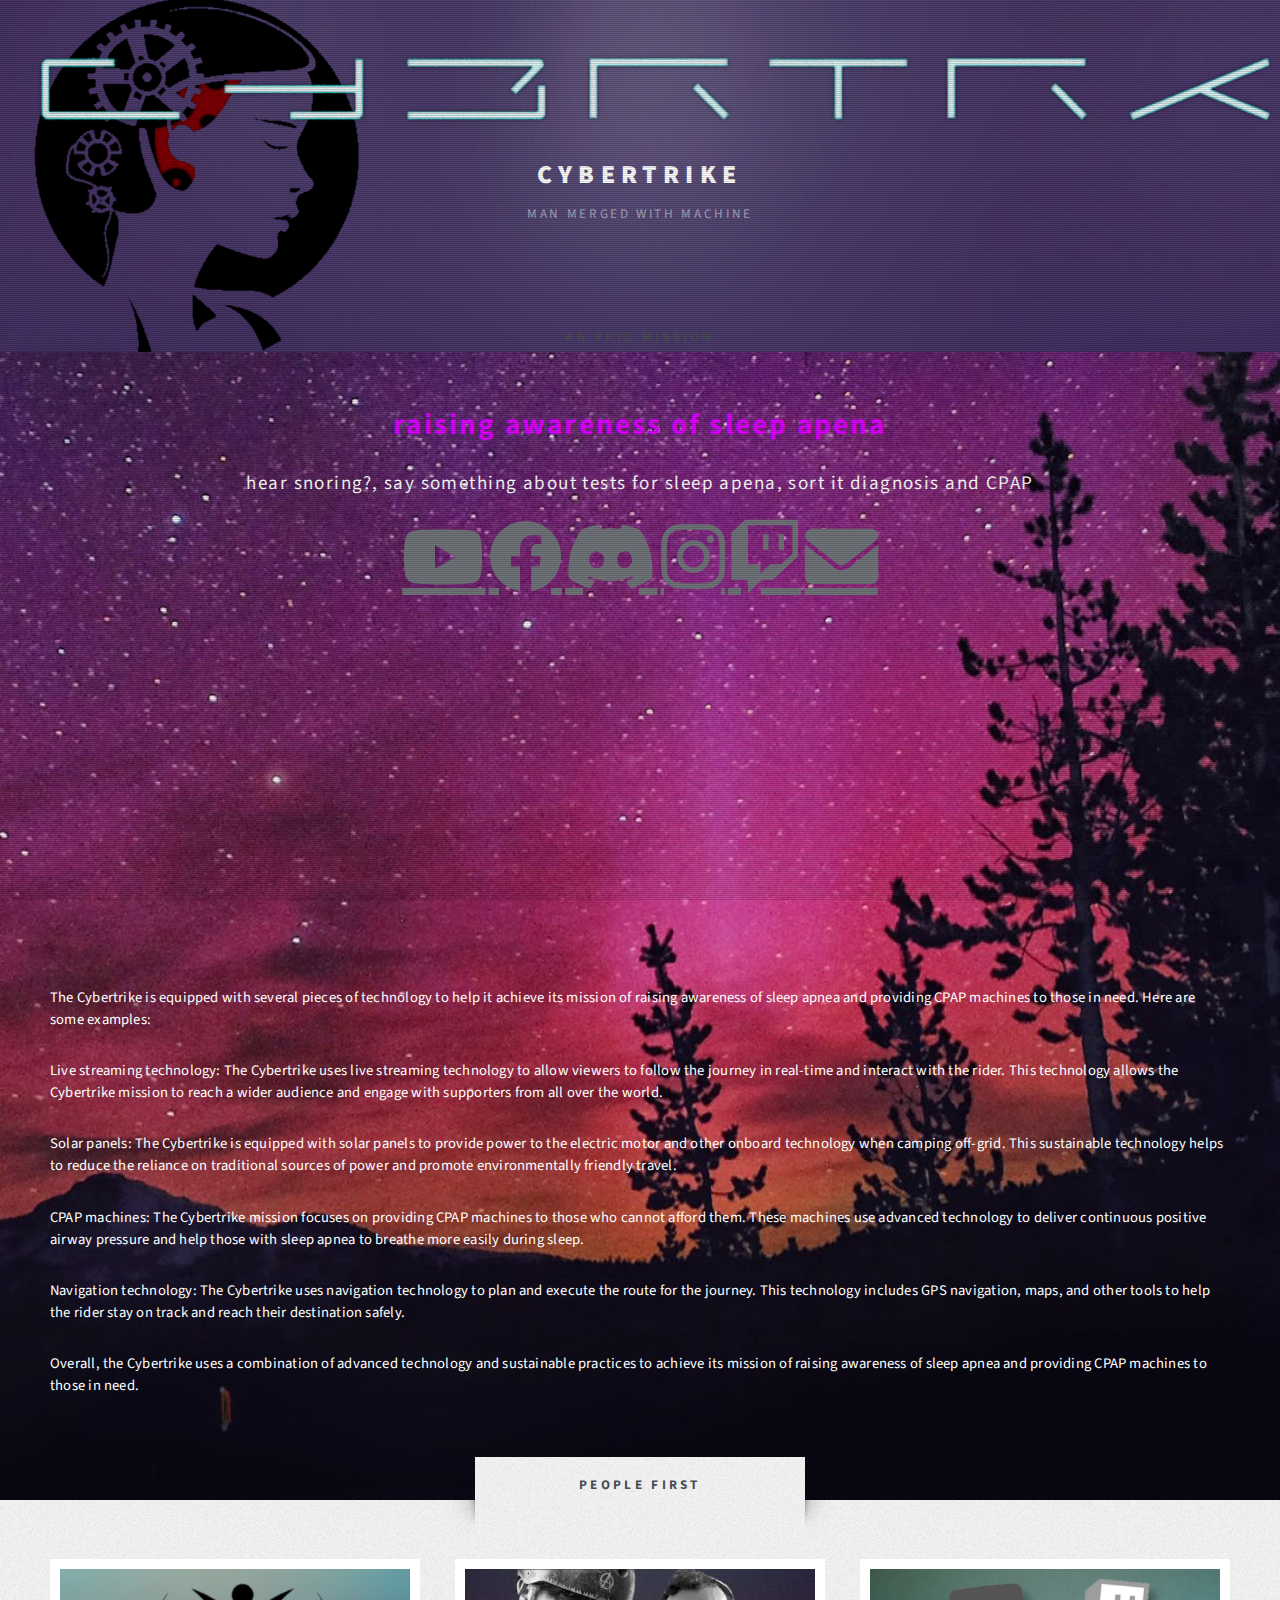
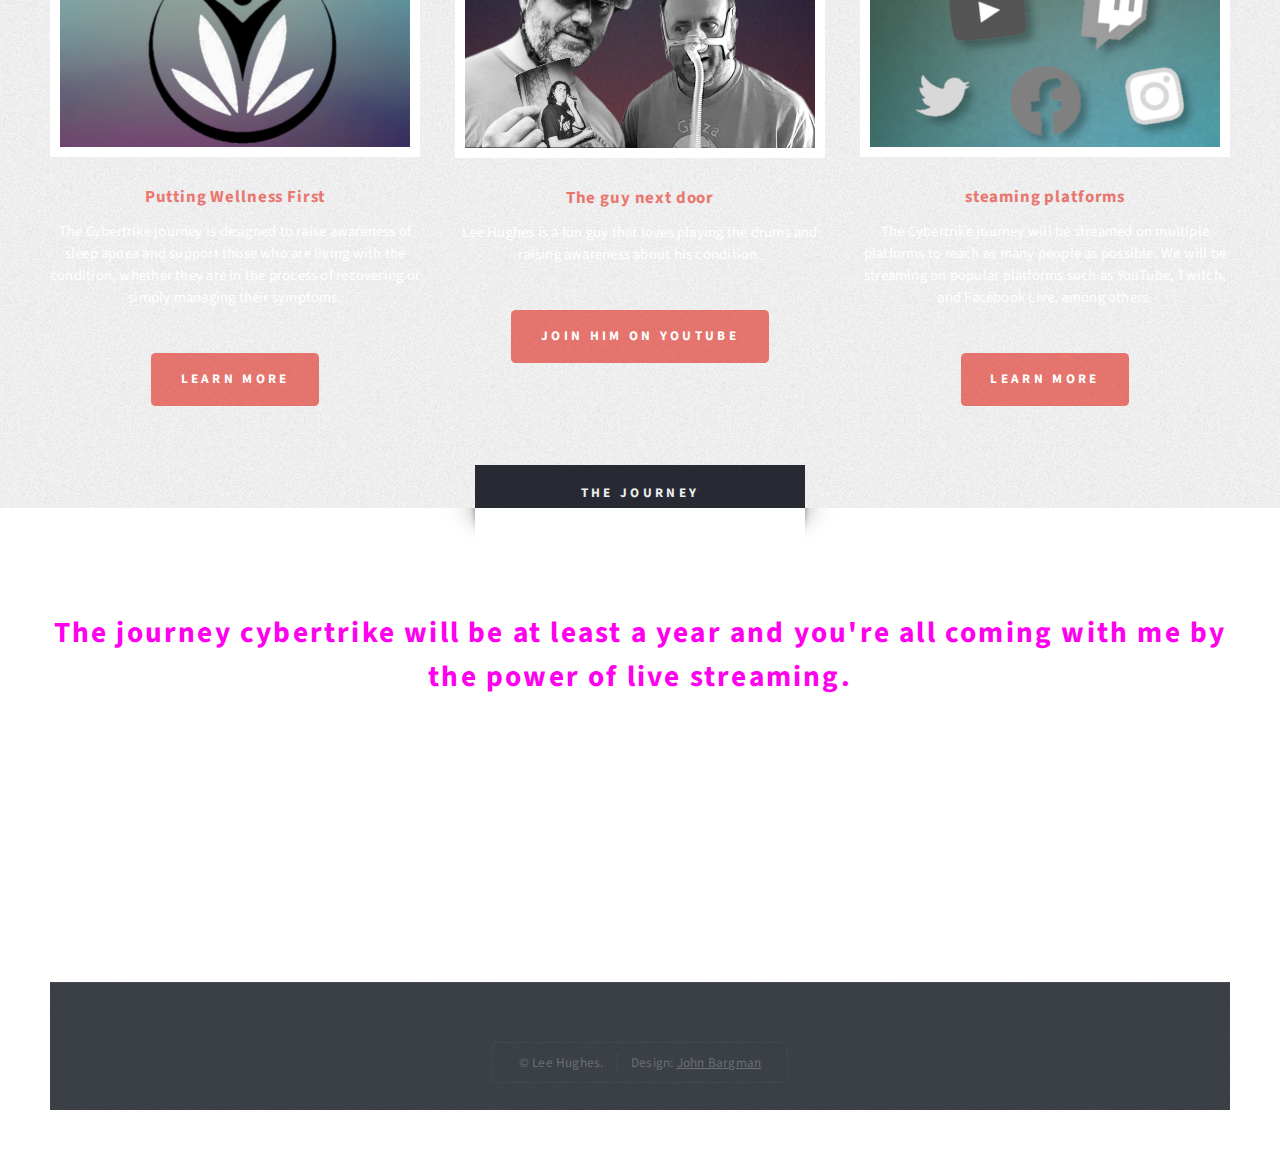
==== webroot/index.html @ fa48c545 "updated with parralax" ====
<!DOCTYPE HTML>
<!--
	Cybertrike by John Bargman
-->
<html>
	<head>
		<title>Cybertrike</title>
		<meta charset="utf-8" />
		<meta name="viewport" content="width=device-width, initial-scale=1, user-scalable=no" />
		<link rel="stylesheet" href="assets/css/main.css" />
        <link rel="stylesheet" href="https://cdnjs.cloudflare.com/ajax/libs/font-awesome/6.0.0/css/all.min.css">
        <style>
            html:before {
                content: " ";
                display: block; position: fixed;
                top: 0; left: 0; bottom: 0; right: 0;
                background: linear-gradient(rgba(0,0,0,0) 50%, rgba(0,0,0,0.16) 50%);
                z-index: 2;
                background-size: 100% 2px, 3px 100%;
                pointer-events: none;
            }
            .parallax {
                /* The image used */
                background-image: url("images/background.jpg");

                /* Set a specific height */
                min-height: 500px;

                /* Create the parallax scrolling effect */
                background-attachment: fixed;
                background-position: center;
                background-repeat: no-repeat;
                background-size: cover;
            }
        </style>
	</head>
	<body class="no-sidebar is-preload ">
		<div id="page-wrapper">

			<!-- Header -->
				<section id="header" class="wrapper">

					<!-- Logo -->
						<div id="logo">
							<h1><a href="index.html">Cybertrike</a></h1>
							<p>Man merged with Machine</p>
						</div>
				</section>
			<!-- Main -->
				<div id="main" class="wrapper style2 parallax">
					<div class="title">An Epic Mission</div>
					<div class="container">
						<!-- Content -->
							<div id="content">
								<article class="box post">
									<header class="style1">
										<h2> raising awareness of sleep apena </h2>
										<p> hear snoring?, say something about tests for sleep apena, sort it diagnosis and CPAP</p>
                                        <div class="row">
                                            <div class="col-6 col-12-medium" style="margin-left: auto;margin-right: auto;">
                                                <!-- Contact -->
                                                <div class="row">
                                                    <div class="col-12 col-12-small">
                                                        <br />
                                                            <a href="https://www.youtube.com/@cybertrike" class="fa-brands fa-youtube fa-5x">  </a> 
                                                            <a href="https://www.facebook.com/cybertrike" class="fa-brands fa-facebook fa-5x"></a> 
                                                            <a href="https://discord.com/invite/sbPcgVzc" class="fa-brands fa-discord fa-5x"></a> 
                                                            <a href="https://instagram.com/cybertriker"   class="fa-brands fa-instagram fa-5x"></a> 
                                                            <a href="https://www.twitch.tv/cybertriker"   class="fa-brands fa-twitch fa-5x"></a> 
                                                            <a href="mailto:postmaster@cybertrike.org"    class="fa fa-envelope fa-5x"></a>
                                                    </div>
                                                </div>
                                            </div>
                                        </div>
									</header>
                                    <a href="#" class="image featured" style="height:320px;overflow:hidden;">
                                        <video no-controls loop muted autoplay style="width:600px;top:-10px;position:relative;display: block;margin-left: auto;margin-right: auto;">
                                            <source src="images/banner.mp4" type="video/mp4">
                                            <source src="images/banner.webm" type="video/webm">
                                            <img src="images/pic01.jpg" title="Your browser does not support the video tag">
                                        </video>
                                    </a>
									<p>The Cybertrike is equipped with several pieces of technology to help it achieve its mission of raising awareness of sleep apnea and providing CPAP machines to those in need. Here are some examples:</p>
                                    <p>Live streaming technology: The Cybertrike uses live streaming technology to allow viewers to follow the journey in real-time and interact with the rider. This technology allows the Cybertrike mission to reach a wider audience and engage with supporters from all over the world.</p>
                                    <p>Solar panels: The Cybertrike is equipped with solar panels to provide power to the electric motor and other onboard technology when camping off-grid. This sustainable technology helps to reduce the reliance on traditional sources of power and promote environmentally friendly travel.</p>
                                    <p>CPAP machines: The Cybertrike mission focuses on providing CPAP machines to those who cannot afford them. These machines use advanced technology to deliver continuous positive airway pressure and help those with sleep apnea to breathe more easily during sleep.</p>
                                    <p>Navigation technology: The Cybertrike uses navigation technology to plan and execute the route for the journey. This technology includes GPS navigation, maps, and other tools to help the rider stay on track and reach their destination safely.</p>
                                    <p>Overall, the Cybertrike uses a combination of advanced technology and sustainable practices to achieve its mission of raising awareness of sleep apnea and providing CPAP machines to those in need.</p>
								</article>
							</div>

					</div>
				</div>

			<!-- Highlights -->
				<section id="highlights" class="wrapper style3">
					<div class="title">People First</div>
					<div class="container">
						<div class="row aln-center">
							<div class="col-4 col-12-medium">
								<section class="highlight">
									<a href="#" class="image featured"><img src="images/pic02.jpg" alt="" /></a>
									<h3><a href="#">Putting Wellness First</a></h3>
									<p>The Cybertrike journey is designed to raise awareness of sleep apnea and support those who are living with the condition, whether they are in the process of recovering or simply managing their symptoms.</p>
									<ul class="actions">
										<li><a href="#" class="button style1">Learn More</a></li>
									</ul>
								</section>
							</div>
							<div class="col-4 col-12-medium">
								<section class="highlight">
									<a href="#" class="image featured"><img src="images/pic03.jpg" alt="" /></a>
									<h3><a href="#">The guy next door</a></h3>
									<p>Lee Hughes is a fun guy that loves playing the drums and raising awareness about his condition.</p>
									<ul class="actions">
										<li><a href="https://www.youtube.com/@cybertrike" class="button style1">Join him on youtube</a></li>
									</ul>
								</section>
							</div>
							<div class="col-4 col-12-medium">
								<section class="highlight">
									<a href="#" class="image featured"><img src="images/pic04.jpg" alt="" /></a>
									<h3><a href="#">steaming platforms</a></h3>
									<p>The Cybertrike journey will be streamed on multiple platforms to reach as many people as possible. We will be streaming on popular platforms such as YouTube, Twitch, and Facebook Live, among others.</p>
									<ul class="actions">
										<li><a href="#" class="button style1">Learn More</a></li>
									</ul>
								</section>
							</div>
						</div>
					</div>
				</section>

			<!-- Footer -->
				<section id="footer" class="wrapper parallax">
					<div class="title">The journey</div>
					<div class="container">
						<header class="style1">
							<h2>The journey cybertrike will be at least a year and you're all coming with me by the power of live streaming.</h2>
							<p>Join me on an epic journey with Cybertrike, a year-long ride that will take you on an unforgettable adventure - all from the comfort of your own home! Through the power of live streaming, you'll be able to experience every moment of this incredible journey as we raise awareness for obstructive sleep apnea and provide life-changing equipment to those in need. Whether you're a sleep apnea sufferer, a supporter of the cause, or just someone looking for an adventure, Cybertrike has something for everyone. So buckle up and join us on this incredible journey - together, we can make a difference!</p>
						</header>
						<div id="copyright">
							<ul>
								<li>&copy; Lee Hughes.</li><li>Design: <a href="mailto:darthpjb@gmail.com">John Bargman</a></li>
							</ul>
						</div>
					</div>
				</section>

		</div>

		<!-- Scripts -->
			<script src="assets/js/jquery.min.js"></script>
			<script src="assets/js/jquery.dropotron.min.js"></script>
			<script src="assets/js/browser.min.js"></script>
			<script src="assets/js/breakpoints.min.js"></script>
			<script src="assets/js/util.js"></script>
			<script src="assets/js/main.js"></script>

	</body>
</html>
---- webroot/assets/css/main.css ----
@import url("https://fonts.googleapis.com/css?family=Source+Sans+Pro:400,400italic,700,900");

/*
	Cybertrike.org by John Bargman
	
	
*/

html, body, div, span, applet, object,
iframe, h1, h2, h3, h4, h5, h6, p, blockquote,
pre, a, abbr, acronym, address, big, cite,
code, del, dfn, em, img, ins, kbd, q, s, samp,
small, strike, strong, sub, sup, tt, var, b,
u, i, center, dl, dt, dd, ol, ul, li, fieldset,
form, label, legend, table, caption, tbody,
tfoot, thead, tr, th, td, article, aside,
canvas, details, embed, figure, figcaption,
footer, header, hgroup, menu, nav, output, ruby,
section, summary, time, mark, audio, video {
	margin: 0;
	padding: 0;
	border: 0;
	font-size: 100%;
	font: inherit;
	vertical-align: baseline;}

article, aside, details, figcaption, figure,
footer, header, hgroup, menu, nav, section {
	display: block;}

body {
	line-height: 1;
}

ol, ul {
	list-style: none;
}

blockquote, q {
	quotes: none;
}

	blockquote:before, blockquote:after, q:before, q:after {
		content: '';
		content: none;
	}

table {
	border-collapse: collapse;
	border-spacing: 0;
}
.video-background { /* class name used in javascript too */
    width: 100%; /* width needs to be set to 100% */
    height: 100%; /* height needs to be set to 100% */
    position: absolute;
    left: 0;
    top: 0;
    z-index: -1;
}

body {
	-webkit-text-size-adjust: none;
}

mark {
	background-color: transparent;
	color: inherit;
}

input::-moz-focus-inner {
	border: 0;
	padding: 0;
}

input, select, textarea {
	-moz-appearance: none;
	-webkit-appearance: none;
	-ms-appearance: none;
	appearance: none;
}

/* Basic */

	@-ms-viewport {
		width: device-width;
	}

	html {
		box-sizing: border-box;
	}

	*, *:before, *:after {
		box-sizing: inherit;
	}

	body.is-preload *, body.is-preload *:before, body.is-preload *:after {
		-moz-animation: none !important;
		-webkit-animation: none !important;
		-ms-animation: none !important;
		animation: none !important;
		-moz-transition: none !important;
		-webkit-transition: none !important;
		-ms-transition: none !important;
		transition: none !important;
	}

	body, input, textarea, select {
		font-family: 'Source Sans Pro', sans-serif;
		font-weight: 400;
		color: #ffffff;
		font-size: 14pt;
		line-height: 1.75em;
		letter-spacing: 0.025em;
	}

	h1, h2, h3, h4, h5, h6 {
		font-weight: 700;
		color: #dd00ff;
	}

		h1 a, h2 a, h3 a, h4 a, h5 a, h6 a {
			color: inherit;
			text-decoration: none;
		}

	a {
		-moz-transition: color .25s ease-in-out;
		-webkit-transition: color .25s ease-in-out;
		-ms-transition: color .25s ease-in-out;
		transition: color .25s ease-in-out;
		text-decoration: underline;
		color: #717479;
	}

		a:hover {
			text-decoration: none;
		}

	strong, b {
		font-weight: 700;
		color: #484d55;
	}

	blockquote {
		border-left: solid 0.5em #ddd;
		padding: 1em 0 1em 2em;
		font-style: italic;
	}

	em, i {
		font-style: italic;
	}

	hr {
		border: 0;
		border-top: solid 1px #ddd;
		margin: 2em 0 2em 0;
	}

	sub {
		position: relative;
		top: 0.5em;
		font-size: 0.8em;
	}

	sup {
		position: relative;
		top: -0.5em;
		font-size: 0.8em;
	}

	.nobr {
		white-space: nowrap;
	}

	br.clear {
		clear: both;
	}

	p, ul, ol, dl, table, blockquote, form {
		margin-bottom: 2em;
	}

/* Container */

	.container {
		margin: 0 auto;
		max-width: 100%;
		width: 68em;
	}

		@media screen and (max-width: 1680px) {

			.container {
				width: 70em;
			}

		}

		@media screen and (max-width: 1280px) {

			.container {
				width: calc(100% - 100px);
			}

		}

		@media screen and (max-width: 980px) {

			.container {
				width: calc(100% - 100px);
			}

		}

		@media screen and (max-width: 736px) {

			.container {
				width: calc(100% - 40px);
			}

		}

/* Row */

	.row {
		display: flex;
		flex-wrap: wrap;
		box-sizing: border-box;
		align-items: stretch;
	}

		.row > * {
			box-sizing: border-box;
		}

		.row.gtr-uniform > * > :last-child {
			margin-bottom: 0;
		}

		.row.aln-left {
			justify-content: flex-start;
		}

		.row.aln-center {
			justify-content: center;
		}

		.row.aln-right {
			justify-content: flex-end;
		}

		.row.aln-top {
			align-items: flex-start;
		}

		.row.aln-middle {
			align-items: center;
		}

		.row.aln-bottom {
			align-items: flex-end;
		}

		.row > .imp {
			order: -1;
		}

		.row > .col-1 {
			width: 8.33333%;
		}

		.row > .off-1 {
			margin-left: 8.33333%;
		}

		.row > .col-2 {
			width: 16.66667%;
		}

		.row > .off-2 {
			margin-left: 16.66667%;
		}

		.row > .col-3 {
			width: 25%;
		}

		.row > .off-3 {
			margin-left: 25%;
		}

		.row > .col-4 {
			width: 33.33333%;
		}

		.row > .off-4 {
			margin-left: 33.33333%;
		}

		.row > .col-5 {
			width: 41.66667%;
		}

		.row > .off-5 {
			margin-left: 41.66667%;
		}

		.row > .col-6 {
			width: 50%;
		}

		.row > .off-6 {
			margin-left: 50%;
		}

		.row > .col-7 {
			width: 58.33333%;
		}

		.row > .off-7 {
			margin-left: 58.33333%;
		}

		.row > .col-8 {
			width: 66.66667%;
		}

		.row > .off-8 {
			margin-left: 66.66667%;
		}

		.row > .col-9 {
			width: 75%;
		}

		.row > .off-9 {
			margin-left: 75%;
		}

		.row > .col-10 {
			width: 83.33333%;
		}

		.row > .off-10 {
			margin-left: 83.33333%;
		}

		.row > .col-11 {
			width: 91.66667%;
		}

		.row > .off-11 {
			margin-left: 91.66667%;
		}

		.row > .col-12 {
			width: 100%;
		}

		.row > .off-12 {
			margin-left: 100%;
		}

		.row.gtr-0 {
			margin-top: 0px;
			margin-left: 0px;
		}

			.row.gtr-0 > * {
				padding: 0px 0 0 0px;
			}

			.row.gtr-0.gtr-uniform {
				margin-top: 0px;
			}

				.row.gtr-0.gtr-uniform > * {
					padding-top: 0px;
				}

		.row.gtr-25 {
			margin-top: -12.5px;
			margin-left: -12.5px;
		}

			.row.gtr-25 > * {
				padding: 12.5px 0 0 12.5px;
			}

			.row.gtr-25.gtr-uniform {
				margin-top: -12.5px;
			}

				.row.gtr-25.gtr-uniform > * {
					padding-top: 12.5px;
				}

		.row.gtr-50 {
			margin-top: -25px;
			margin-left: -25px;
		}

			.row.gtr-50 > * {
				padding: 25px 0 0 25px;
			}

			.row.gtr-50.gtr-uniform {
				margin-top: -25px;
			}

				.row.gtr-50.gtr-uniform > * {
					padding-top: 25px;
				}

		.row {
			margin-top: -50px;
			margin-left: -50px;
		}

			.row > * {
				padding: 50px 0 0 50px;
			}

			.row.gtr-uniform {
				margin-top: -50px;
			}

				.row.gtr-uniform > * {
					padding-top: 50px;
				}

		.row.gtr-150 {
			margin-top: -75px;
			margin-left: -75px;
		}

			.row.gtr-150 > * {
				padding: 75px 0 0 75px;
			}

			.row.gtr-150.gtr-uniform {
				margin-top: -75px;
			}

				.row.gtr-150.gtr-uniform > * {
					padding-top: 75px;
				}

		.row.gtr-200 {
			margin-top: -100px;
			margin-left: -100px;
		}

			.row.gtr-200 > * {
				padding: 100px 0 0 100px;
			}

			.row.gtr-200.gtr-uniform {
				margin-top: -100px;
			}

				.row.gtr-200.gtr-uniform > * {
					padding-top: 100px;
				}

		@media screen and (max-width: 1680px) {

			.row {
				display: flex;
				flex-wrap: wrap;
				box-sizing: border-box;
				align-items: stretch;
			}

				.row > * {
					box-sizing: border-box;
				}

				.row.gtr-uniform > * > :last-child {
					margin-bottom: 0;
				}

				.row.aln-left {
					justify-content: flex-start;
				}

				.row.aln-center {
					justify-content: center;
				}

				.row.aln-right {
					justify-content: flex-end;
				}

				.row.aln-top {
					align-items: flex-start;
				}

				.row.aln-middle {
					align-items: center;
				}

				.row.aln-bottom {
					align-items: flex-end;
				}

				.row > .imp-xlarge {
					order: -1;
				}

				.row > .col-1-xlarge {
					width: 8.33333%;
				}

				.row > .off-1-xlarge {
					margin-left: 8.33333%;
				}

				.row > .col-2-xlarge {
					width: 16.66667%;
				}

				.row > .off-2-xlarge {
					margin-left: 16.66667%;
				}

				.row > .col-3-xlarge {
					width: 25%;
				}

				.row > .off-3-xlarge {
					margin-left: 25%;
				}

				.row > .col-4-xlarge {
					width: 33.33333%;
				}

				.row > .off-4-xlarge {
					margin-left: 33.33333%;
				}

				.row > .col-5-xlarge {
					width: 41.66667%;
				}

				.row > .off-5-xlarge {
					margin-left: 41.66667%;
				}

				.row > .col-6-xlarge {
					width: 50%;
				}

				.row > .off-6-xlarge {
					margin-left: 50%;
				}

				.row > .col-7-xlarge {
					width: 58.33333%;
				}

				.row > .off-7-xlarge {
					margin-left: 58.33333%;
				}

				.row > .col-8-xlarge {
					width: 66.66667%;
				}

				.row > .off-8-xlarge {
					margin-left: 66.66667%;
				}

				.row > .col-9-xlarge {
					width: 75%;
				}

				.row > .off-9-xlarge {
					margin-left: 75%;
				}

				.row > .col-10-xlarge {
					width: 83.33333%;
				}

				.row > .off-10-xlarge {
					margin-left: 83.33333%;
				}

				.row > .col-11-xlarge {
					width: 91.66667%;
				}

				.row > .off-11-xlarge {
					margin-left: 91.66667%;
				}

				.row > .col-12-xlarge {
					width: 100%;
				}

				.row > .off-12-xlarge {
					margin-left: 100%;
				}

				.row.gtr-0 {
					margin-top: 0px;
					margin-left: 0px;
				}

					.row.gtr-0 > * {
						padding: 0px 0 0 0px;
					}

					.row.gtr-0.gtr-uniform {
						margin-top: 0px;
					}

						.row.gtr-0.gtr-uniform > * {
							padding-top: 0px;
						}

				.row.gtr-25 {
					margin-top: -12.5px;
					margin-left: -12.5px;
				}

					.row.gtr-25 > * {
						padding: 12.5px 0 0 12.5px;
					}

					.row.gtr-25.gtr-uniform {
						margin-top: -12.5px;
					}

						.row.gtr-25.gtr-uniform > * {
							padding-top: 12.5px;
						}

				.row.gtr-50 {
					margin-top: -25px;
					margin-left: -25px;
				}

					.row.gtr-50 > * {
						padding: 25px 0 0 25px;
					}

					.row.gtr-50.gtr-uniform {
						margin-top: -25px;
					}

						.row.gtr-50.gtr-uniform > * {
							padding-top: 25px;
						}

				.row {
					margin-top: -50px;
					margin-left: -50px;
				}

					.row > * {
						padding: 50px 0 0 50px;
					}

					.row.gtr-uniform {
						margin-top: -50px;
					}

						.row.gtr-uniform > * {
							padding-top: 50px;
						}

				.row.gtr-150 {
					margin-top: -75px;
					margin-left: -75px;
				}

					.row.gtr-150 > * {
						padding: 75px 0 0 75px;
					}

					.row.gtr-150.gtr-uniform {
						margin-top: -75px;
					}

						.row.gtr-150.gtr-uniform > * {
							padding-top: 75px;
						}

				.row.gtr-200 {
					margin-top: -100px;
					margin-left: -100px;
				}

					.row.gtr-200 > * {
						padding: 100px 0 0 100px;
					}

					.row.gtr-200.gtr-uniform {
						margin-top: -100px;
					}

						.row.gtr-200.gtr-uniform > * {
							padding-top: 100px;
						}

		}

		@media screen and (max-width: 1280px) {

			.row {
				display: flex;
				flex-wrap: wrap;
				box-sizing: border-box;
				align-items: stretch;
			}

				.row > * {
					box-sizing: border-box;
				}

				.row.gtr-uniform > * > :last-child {
					margin-bottom: 0;
				}

				.row.aln-left {
					justify-content: flex-start;
				}

				.row.aln-center {
					justify-content: center;
				}

				.row.aln-right {
					justify-content: flex-end;
				}

				.row.aln-top {
					align-items: flex-start;
				}

				.row.aln-middle {
					align-items: center;
				}

				.row.aln-bottom {
					align-items: flex-end;
				}

				.row > .imp-large {
					order: -1;
				}

				.row > .col-1-large {
					width: 8.33333%;
				}

				.row > .off-1-large {
					margin-left: 8.33333%;
				}

				.row > .col-2-large {
					width: 16.66667%;
				}

				.row > .off-2-large {
					margin-left: 16.66667%;
				}

				.row > .col-3-large {
					width: 25%;
				}

				.row > .off-3-large {
					margin-left: 25%;
				}

				.row > .col-4-large {
					width: 33.33333%;
				}

				.row > .off-4-large {
					margin-left: 33.33333%;
				}

				.row > .col-5-large {
					width: 41.66667%;
				}

				.row > .off-5-large {
					margin-left: 41.66667%;
				}

				.row > .col-6-large {
					width: 50%;
				}

				.row > .off-6-large {
					margin-left: 50%;
				}

				.row > .col-7-large {
					width: 58.33333%;
				}

				.row > .off-7-large {
					margin-left: 58.33333%;
				}

				.row > .col-8-large {
					width: 66.66667%;
				}

				.row > .off-8-large {
					margin-left: 66.66667%;
				}

				.row > .col-9-large {
					width: 75%;
				}

				.row > .off-9-large {
					margin-left: 75%;
				}

				.row > .col-10-large {
					width: 83.33333%;
				}

				.row > .off-10-large {
					margin-left: 83.33333%;
				}

				.row > .col-11-large {
					width: 91.66667%;
				}

				.row > .off-11-large {
					margin-left: 91.66667%;
				}

				.row > .col-12-large {
					width: 100%;
				}

				.row > .off-12-large {
					margin-left: 100%;
				}

				.row.gtr-0 {
					margin-top: 0px;
					margin-left: 0px;
				}

					.row.gtr-0 > * {
						padding: 0px 0 0 0px;
					}

					.row.gtr-0.gtr-uniform {
						margin-top: 0px;
					}

						.row.gtr-0.gtr-uniform > * {
							padding-top: 0px;
						}

				.row.gtr-25 {
					margin-top: -8.75px;
					margin-left: -8.75px;
				}

					.row.gtr-25 > * {
						padding: 8.75px 0 0 8.75px;
					}

					.row.gtr-25.gtr-uniform {
						margin-top: -8.75px;
					}

						.row.gtr-25.gtr-uniform > * {
							padding-top: 8.75px;
						}

				.row.gtr-50 {
					margin-top: -17.5px;
					margin-left: -17.5px;
				}

					.row.gtr-50 > * {
						padding: 17.5px 0 0 17.5px;
					}

					.row.gtr-50.gtr-uniform {
						margin-top: -17.5px;
					}

						.row.gtr-50.gtr-uniform > * {
							padding-top: 17.5px;
						}

				.row {
					margin-top: -35px;
					margin-left: -35px;
				}

					.row > * {
						padding: 35px 0 0 35px;
					}

					.row.gtr-uniform {
						margin-top: -35px;
					}

						.row.gtr-uniform > * {
							padding-top: 35px;
						}

				.row.gtr-150 {
					margin-top: -52.5px;
					margin-left: -52.5px;
				}

					.row.gtr-150 > * {
						padding: 52.5px 0 0 52.5px;
					}

					.row.gtr-150.gtr-uniform {
						margin-top: -52.5px;
					}

						.row.gtr-150.gtr-uniform > * {
							padding-top: 52.5px;
						}

				.row.gtr-200 {
					margin-top: -70px;
					margin-left: -70px;
				}

					.row.gtr-200 > * {
						padding: 70px 0 0 70px;
					}

					.row.gtr-200.gtr-uniform {
						margin-top: -70px;
					}

						.row.gtr-200.gtr-uniform > * {
							padding-top: 70px;
						}

		}

		@media screen and (max-width: 980px) {

			.row {
				display: flex;
				flex-wrap: wrap;
				box-sizing: border-box;
				align-items: stretch;
			}

				.row > * {
					box-sizing: border-box;
				}

				.row.gtr-uniform > * > :last-child {
					margin-bottom: 0;
				}

				.row.aln-left {
					justify-content: flex-start;
				}

				.row.aln-center {
					justify-content: center;
				}

				.row.aln-right {
					justify-content: flex-end;
				}

				.row.aln-top {
					align-items: flex-start;
				}

				.row.aln-middle {
					align-items: center;
				}

				.row.aln-bottom {
					align-items: flex-end;
				}

				.row > .imp-medium {
					order: -1;
				}

				.row > .col-1-medium {
					width: 8.33333%;
				}

				.row > .off-1-medium {
					margin-left: 8.33333%;
				}

				.row > .col-2-medium {
					width: 16.66667%;
				}

				.row > .off-2-medium {
					margin-left: 16.66667%;
				}

				.row > .col-3-medium {
					width: 25%;
				}

				.row > .off-3-medium {
					margin-left: 25%;
				}

				.row > .col-4-medium {
					width: 33.33333%;
				}

				.row > .off-4-medium {
					margin-left: 33.33333%;
				}

				.row > .col-5-medium {
					width: 41.66667%;
				}

				.row > .off-5-medium {
					margin-left: 41.66667%;
				}

				.row > .col-6-medium {
					width: 50%;
				}

				.row > .off-6-medium {
					margin-left: 50%;
				}

				.row > .col-7-medium {
					width: 58.33333%;
				}

				.row > .off-7-medium {
					margin-left: 58.33333%;
				}

				.row > .col-8-medium {
					width: 66.66667%;
				}

				.row > .off-8-medium {
					margin-left: 66.66667%;
				}

				.row > .col-9-medium {
					width: 75%;
				}

				.row > .off-9-medium {
					margin-left: 75%;
				}

				.row > .col-10-medium {
					width: 83.33333%;
				}

				.row > .off-10-medium {
					margin-left: 83.33333%;
				}

				.row > .col-11-medium {
					width: 91.66667%;
				}

				.row > .off-11-medium {
					margin-left: 91.66667%;
				}

				.row > .col-12-medium {
					width: 100%;
				}

				.row > .off-12-medium {
					margin-left: 100%;
				}

				.row.gtr-0 {
					margin-top: 0px;
					margin-left: 0px;
				}

					.row.gtr-0 > * {
						padding: 0px 0 0 0px;
					}

					.row.gtr-0.gtr-uniform {
						margin-top: 0px;
					}

						.row.gtr-0.gtr-uniform > * {
							padding-top: 0px;
						}

				.row.gtr-25 {
					margin-top: -12.5px;
					margin-left: -12.5px;
				}

					.row.gtr-25 > * {
						padding: 12.5px 0 0 12.5px;
					}

					.row.gtr-25.gtr-uniform {
						margin-top: -12.5px;
					}

						.row.gtr-25.gtr-uniform > * {
							padding-top: 12.5px;
						}

				.row.gtr-50 {
					margin-top: -25px;
					margin-left: -25px;
				}

					.row.gtr-50 > * {
						padding: 25px 0 0 25px;
					}

					.row.gtr-50.gtr-uniform {
						margin-top: -25px;
					}

						.row.gtr-50.gtr-uniform > * {
							padding-top: 25px;
						}

				.row {
					margin-top: -50px;
					margin-left: -50px;
				}

					.row > * {
						padding: 50px 0 0 50px;
					}

					.row.gtr-uniform {
						margin-top: -50px;
					}

						.row.gtr-uniform > * {
							padding-top: 50px;
						}

				.row.gtr-150 {
					margin-top: -75px;
					margin-left: -75px;
				}

					.row.gtr-150 > * {
						padding: 75px 0 0 75px;
					}

					.row.gtr-150.gtr-uniform {
						margin-top: -75px;
					}

						.row.gtr-150.gtr-uniform > * {
							padding-top: 75px;
						}

				.row.gtr-200 {
					margin-top: -100px;
					margin-left: -100px;
				}

					.row.gtr-200 > * {
						padding: 100px 0 0 100px;
					}

					.row.gtr-200.gtr-uniform {
						margin-top: -100px;
					}

						.row.gtr-200.gtr-uniform > * {
							padding-top: 100px;
						}

		}

		@media screen and (max-width: 736px) {

			.row {
				display: flex;
				flex-wrap: wrap;
				box-sizing: border-box;
				align-items: stretch;
			}

				.row > * {
					box-sizing: border-box;
				}

				.row.gtr-uniform > * > :last-child {
					margin-bottom: 0;
				}

				.row.aln-left {
					justify-content: flex-start;
				}

				.row.aln-center {
					justify-content: center;
				}

				.row.aln-right {
					justify-content: flex-end;
				}

				.row.aln-top {
					align-items: flex-start;
				}

				.row.aln-middle {
					align-items: center;
				}

				.row.aln-bottom {
					align-items: flex-end;
				}

				.row > .imp-small {
					order: -1;
				}

				.row > .col-1-small {
					width: 8.33333%;
				}

				.row > .off-1-small {
					margin-left: 8.33333%;
				}

				.row > .col-2-small {
					width: 16.66667%;
				}

				.row > .off-2-small {
					margin-left: 16.66667%;
				}

				.row > .col-3-small {
					width: 25%;
				}

				.row > .off-3-small {
					margin-left: 25%;
				}

				.row > .col-4-small {
					width: 33.33333%;
				}

				.row > .off-4-small {
					margin-left: 33.33333%;
				}

				.row > .col-5-small {
					width: 41.66667%;
				}

				.row > .off-5-small {
					margin-left: 41.66667%;
				}

				.row > .col-6-small {
					width: 50%;
				}

				.row > .off-6-small {
					margin-left: 50%;
				}

				.row > .col-7-small {
					width: 58.33333%;
				}

				.row > .off-7-small {
					margin-left: 58.33333%;
				}

				.row > .col-8-small {
					width: 66.66667%;
				}

				.row > .off-8-small {
					margin-left: 66.66667%;
				}

				.row > .col-9-small {
					width: 75%;
				}

				.row > .off-9-small {
					margin-left: 75%;
				}

				.row > .col-10-small {
					width: 83.33333%;
				}

				.row > .off-10-small {
					margin-left: 83.33333%;
				}

				.row > .col-11-small {
					width: 91.66667%;
				}

				.row > .off-11-small {
					margin-left: 91.66667%;
				}

				.row > .col-12-small {
					width: 100%;
				}

				.row > .off-12-small {
					margin-left: 100%;
				}

				.row.gtr-0 {
					margin-top: 0px;
					margin-left: 0px;
				}

					.row.gtr-0 > * {
						padding: 0px 0 0 0px;
					}

					.row.gtr-0.gtr-uniform {
						margin-top: 0px;
					}

						.row.gtr-0.gtr-uniform > * {
							padding-top: 0px;
						}

				.row.gtr-25 {
					margin-top: -7.5px;
					margin-left: -7.5px;
				}

					.row.gtr-25 > * {
						padding: 7.5px 0 0 7.5px;
					}

					.row.gtr-25.gtr-uniform {
						margin-top: -7.5px;
					}

						.row.gtr-25.gtr-uniform > * {
							padding-top: 7.5px;
						}

				.row.gtr-50 {
					margin-top: -15px;
					margin-left: -15px;
				}

					.row.gtr-50 > * {
						padding: 15px 0 0 15px;
					}

					.row.gtr-50.gtr-uniform {
						margin-top: -15px;
					}

						.row.gtr-50.gtr-uniform > * {
							padding-top: 15px;
						}

				.row {
					margin-top: -30px;
					margin-left: -30px;
				}

					.row > * {
						padding: 30px 0 0 30px;
					}

					.row.gtr-uniform {
						margin-top: -30px;
					}

						.row.gtr-uniform > * {
							padding-top: 30px;
						}

				.row.gtr-150 {
					margin-top: -45px;
					margin-left: -45px;
				}

					.row.gtr-150 > * {
						padding: 45px 0 0 45px;
					}

					.row.gtr-150.gtr-uniform {
						margin-top: -45px;
					}

						.row.gtr-150.gtr-uniform > * {
							padding-top: 45px;
						}

				.row.gtr-200 {
					margin-top: -60px;
					margin-left: -60px;
				}

					.row.gtr-200 > * {
						padding: 60px 0 0 60px;
					}

					.row.gtr-200.gtr-uniform {
						margin-top: -60px;
					}

						.row.gtr-200.gtr-uniform > * {
							padding-top: 60px;
						}

		}

/* Section/Article */

	section,
	article {
		margin: 0 0 4em 0;
	}

	section > :last-child,
	article > :last-child,
	section:last-child,
	article:last-child {
		margin-bottom: 0;
	}

	header.style1 {
		text-align: center;
		padding: 3em 0 3em 0;
	}

		header.style1 h2 {
			font-weight: 700;
			font-size: 2em;
			letter-spacing: 0.075em;
			line-height: 1.5em;
		}

		header.style1 p {
			color: #ffffff;
			display: block;
			margin: 1.15em 0 0 0;
			font-size: 1.3em;
			letter-spacing: 0.075em;
			line-height: 1.5em;
		}

/* Table */

	table {
		width: 100%;
	}

		table.default {
			width: 100%;
		}

			table.default tbody tr:nth-child(2n+2) {
				background: #f4f4f4;
			}

			table.default td {
				padding: 0.5em 1em 0.5em 1em;
			}

			table.default th {
				text-align: left;
				font-weight: 400;
				padding: 0.5em 1em 0.5em 1em;
			}

			table.default thead {
				background: #484d55;
				color: #fff;
			}

			table.default tfoot {
				background: #eee;
			}

/* Form */

	form label {
		display: block;
		font-weight: 700;
		color: #484d55;
		margin: 0.25em 0 0.5em 0;
	}

	form input[type="text"],
	form input[type="email"],
	form input[type="password"],
	form select,
	form textarea {
		-moz-transition: all .25s ease-in-out;
		-webkit-transition: all .25s ease-in-out;
		-ms-transition: all .25s ease-in-out;
		transition: all .25s ease-in-out;
		-webkit-appearance: none;
		display: block;
		border: 0;
		background: #eee;
		box-shadow: inset 0px 0px 1px 0px #a0a1a7;
		border-radius: 0.35em;
		width: 100%;
		padding: 0.75em 1em 0.75em 1em;
	}

		form input[type="text"]:focus,
		form input[type="email"]:focus,
		form input[type="password"]:focus,
		form select:focus,
		form textarea:focus {
			background: #f8f8f8;
		}

	form input[type="text"],
	form input[type="email"]
	input[type="password"] {
		line-height: 1em;
	}

	form select {
		line-height: 1em;
	}

	form textarea {
		min-height: 8em;
	}

	form ul.actions {
		margin-top: 0;
	}

	form ::-webkit-input-placeholder {
		color: #555 !important;
		font-style: italic;
		line-height: 1.35em;
	}

	form :-moz-placeholder {
		color: #555 !important;
		font-style: italic;
	}

	form ::-moz-placeholder {
		color: #555 !important;
		font-style: italic;
	}

	form :-ms-input-placeholder {
		color: #555 !important;
		font-style: italic;
	}

	form ::-moz-focus-inner {
		border: 0;
	}

/* Image */

	.image {
		display: inline-block;
	}

		.image img {
			display: block;
			width: 100%;
		}

		.image.fit {
			display: block;
			width: 100%;
		}

		.image.left {
			float: left;
			margin: 0 2em 2em 0;
		}

		.image.centered {
			display: block;
			margin: 0 0 2em 0;
		}

			.image.centered img {
				margin: 0 auto;
				width: auto;
			}

		.image.featured {
			display: block;
			width: 100%;
			margin: 0 0 2em 0;
		}

/* Button */

	input[type="button"],
	input[type="submit"],
	input[type="reset"],
	button,
	.button {
		-moz-transition: all .25s ease-in-out;
		-webkit-transition: all .25s ease-in-out;
		-ms-transition: all .25s ease-in-out;
		transition: all .25s ease-in-out;
		display: inline-block;
		background: #444;
		text-align: center;
		text-transform: uppercase;
		font-weight: 700;
		letter-spacing: 0.25em;
		text-decoration: none;
		border-radius: 0.35em;
		border: 0;
		outline: 0;
		cursor: pointer;
		padding: 0 2.25em 0 2.25em;
		font-size: 0.9em;
		min-width: 12em;
		height: 4em;
		line-height: 4em;
	}

		input[type="button"]:hover,
		input[type="submit"]:hover,
		input[type="reset"]:hover,
		button:hover,
		.button:hover {
			background-color: #f98780;
		}

		input[type="button"].large,
		input[type="submit"].large,
		input[type="reset"].large,
		button.large,
		.button.large {
			font-size: 1em;
			min-width: 14em;
		}

		input[type="button"].style1,
		input[type="submit"].style1,
		input[type="reset"].style1,
		button.style1,
		.button.style1 {
			background: #e97770 url("images/overlay.png");
			color: #fff;
		}

			input[type="button"].style1:hover,
			input[type="submit"].style1:hover,
			input[type="reset"].style1:hover,
			button.style1:hover,
			.button.style1:hover {
				background-color: #f98780;
			}

			input[type="button"].style1:active,
			input[type="submit"].style1:active,
			input[type="reset"].style1:active,
			button.style1:active,
			.button.style1:active {
				background-color: #d96760;
			}

		input[type="button"].style2,
		input[type="submit"].style2,
		input[type="reset"].style2,
		button.style2,
		.button.style2 {
			background: none;
			color: #606167;
			box-shadow: inset 0px 0px 2px 0px #a0a1a7;
		}

			input[type="button"].style2:hover,
			input[type="submit"].style2:hover,
			input[type="reset"].style2:hover,
			button.style2:hover,
			.button.style2:hover {
				box-shadow: inset 0px 0px 2px 0px #606167;
			}

			input[type="button"].style2:active,
			input[type="submit"].style2:active,
			input[type="reset"].style2:active,
			button.style2:active,
			.button.style2:active {
				box-shadow: inset 0px 0px 2px 0px #202127;
			}

		input[type="button"].style3,
		input[type="submit"].style3,
		input[type="reset"].style3,
		button.style3,
		.button.style3 {
			background: #2f333b url("images/overlay.png");
			color: #fff;
		}

			input[type="button"].style3:hover,
			input[type="submit"].style3:hover,
			input[type="reset"].style3:hover,
			button.style3:hover,
			.button.style3:hover {
				background-color: #3f434b;
			}

			input[type="button"].style3:active,
			input[type="submit"].style3:active,
			input[type="reset"].style3:active,
			button.style3:active,
			.button.style3:active {
				background-color: #1f232b;
			}

/* List */

	ul {
		list-style: disc;
		padding-left: 1em;
	}

		ul li {
			padding-left: 0.5em;
		}

		ul.style2 {
			list-style: none;
			padding-left: 0;
		}

			ul.style2 li {
				border-top: solid 1px #eee;
				padding: 1.5em 0 0 0;
				margin: 1.5em 0 0 0;
			}

				ul.style2 li:first-child {
					border-top: 0;
					padding-top: 0;
					margin-top: 0;
				}

		ul.style3 {
			list-style: none;
			padding-left: 0;
		}

			ul.style3 li {
				border-top: solid 1px #eee;
				padding: 0.5em 0 0 0;
				margin: 0.5em 0 0 0;
			}

				ul.style3 li:first-child {
					border-top: 0;
					padding-top: 0;
					margin-top: 0;
				}

	ol {
		list-style: decimal;
		padding-left: 1.25em;
	}

		ol li {
			padding-left: 0.25em;
		}

/* Actions */

	ul.actions {
		list-style: none;
		padding-left: 0;
		margin: 3em 0 0 0;
	}

		ul.actions li {
			display: inline-block;
			margin: 0 0.75em 0 0.75em;
			padding-left: 0;
		}

			ul.actions li:first-child {
				margin-left: 0;
			}

			ul.actions li:last-child {
				margin-right: 0;
			}

		ul.actions.special {
			text-align: center;
		}

/* Feature List */

	.feature-list {
		max-width: 58em;
		margin-left: auto;
		margin-right: auto;
		position: relative;
		top: 0.75em;
	}

		.feature-list section {
			border-top: solid 1px #eee;
			padding-top: 3em;
			padding-left: 5em;
			position: relative;
		}

		@media screen and (min-width: 981px) {

			.feature-list > .row > :nth-child(-n + 2) > section {
				border-top: 0;
				padding-top: 0;
			}

		}

		.feature-list h3 {
			color: #e97770 !important;
			margin: -0.35em 0 0.75em 0;
			font-size: 1.15em;
			letter-spacing: 0.05em;
		}

			.feature-list h3:before {
				display: block;
				color: #fff;
				background: #2f333b url("images/overlay.png");
				border-radius: 2.5em;
				text-align: center;
				width: 2.5em;
				height: 2.5em;
				line-height: 2.5em;
				margin-right: 0.75em;
				position: absolute;
				left: 0;
				margin-top: -0.5em;
			}

		.feature-list.small section {
			padding-left: 3.5em;
		}

		.feature-list.small h3:before {
			font-size: 0.8em;
		}

/* Icons */

	.icon {
		text-decoration: none;
		text-decoration: none;
	}

		.icon:before {
			-moz-osx-font-smoothing: grayscale;
			-webkit-font-smoothing: antialiased;
			display: inline-block;
			font-style: normal;
			font-variant: normal;
			text-rendering: auto;
			line-height: 1;
			text-transform: none !important;
			font-family: 'Font Awesome 5 Free';
			font-weight: 400;
		}

		.icon:before {
			line-height: inherit;
			font-size: 1.25em;
		}

		.icon > .label {
			display: none;
		}

		.icon.solid:before {
			font-weight: 900;
		}

		.icon.brands:before {
			font-family: 'Font Awesome 5 Brands';
		}

/* Box */

	.box header {
		margin: 0 0 1.5em 0;
	}

		.box header.style1 {
			position: relative;
			margin: -0.5em 0 0 0;
			padding-top: 0;
		}

	.box h2 {
		margin: 0 0 0.75em 0;
		font-size: 1.15em;
		letter-spacing: 0.05em;
	}

	.box h3 {
		margin: 0 0 0.5em 0;
		font-size: 1em;
		font-weight: 600;
		letter-spacing: 0.05em;
	}

	.box.post-excerpt .image.left {
		position: relative;
		top: 0.5em;
		width: 5em;
	}

	.box.post-excerpt h3, .box.post-excerpt p {
		margin-left: 7em;
	}

/* Wrapper */

	.wrapper {
		position: relative;
		padding: 6em 0 9em 0;
	}

		.wrapper .title {
			position: absolute;
			top: 0;
			left: 50%;
			text-align: center;
			text-transform: uppercase;
			display: block;
			font-weight: 700;
			letter-spacing: 0.25em;
			font-size: 0.9em;
			width: 25em;
			height: 3.25em;
			top: -3.25em;
			line-height: 3.25em;
			margin-bottom: -3.25em;
			margin-left: -12.5em;
			padding-top: 0.5em;
		}

			.wrapper .title:before {
				content: '';
				position: absolute;
				bottom: -38px;
				left: -35px;
				width: 35px;
				height: 38px;
				background: url("images/shadow.png");
			}

			.wrapper .title:after {
				-moz-transform: scaleX(-1);
				-webkit-transform: scaleX(-1);
				-ms-transform: scaleX(-1);
				transform: scaleX(-1);
				content: '';
				position: absolute;
				bottom: -38px;
				right: -35px;
				width: 35px;
				height: 38px;
				background: url("images/shadow.png");
			}

		.wrapper.style1 {
			background: #e97770 url("images/overlay.png");
			color: #eee;
			color: rgba(255, 255, 255, 0.75);
		}

			.wrapper.style1 .title {
				background: #e97770 url("images/overlay.png");
				color: #fff;
			}

			.wrapper.style1 h1, .wrapper.style1 h2, .wrapper.style1 h3, .wrapper.style1 h4, .wrapper.style1 h5, .wrapper.style1 h6, .wrapper.style1 strong, .wrapper.style1 b, .wrapper.style1 a {
				color: #fff;
			}

		.wrapper.style2 {
			/*background: #fff;*/
		}

			.wrapper.style2 .title {
				color: #484d55;
			}

		.wrapper.style3 {
			background: #f3f3f3 url("images/overlay.png");
		}

			.wrapper.style3 .title {
				background: #f3f3f3 url("images/overlay.png");
				color: #484d55;
			}

			.wrapper.style3 .image {
				border: solid 10px #fff;
			}

/* Page Wrapper */

	#page-wrapper > section {
		margin-bottom: 0;
	}

/* Header */

	#header {
		display: -moz-flex;
		display: -webkit-flex;
		display: -ms-flex;
		display: flex;
		-moz-align-items: center;
		-webkit-align-items: center;
		-ms-align-items: center;
		align-items: center;
		-moz-justify-content: center;
		-webkit-justify-content: center;
		-ms-justify-content: center;
		justify-content: center;
		position: relative;
		height: 24em;
		background: url("../../images/banner.jpg") center center;
		background-size: cover;
		padding: 0;
	}

		#header:before {
			content: '';
			position: absolute;
			top: 0;
			left: 0;
			width: 100%;
			height: 100%;
			background: url("images/overlay.png");
		}

		.homepage #header {
			height: 35em;
		}

/* Logo */

	#logo {
		width: 100%;
		text-align: center;
		position: relative;
		top: 1.5em;
	}

		#logo h1 {
			font-weight: 900;
			text-transform: uppercase;
			color: #fff;
			font-size: 2em;
			letter-spacing: 0.25em;
		}

		#logo p {
			color: #eee;
			color: rgba(255, 255, 255, 0.5);
			text-transform: uppercase;
			margin: 1.25em 0 0 0;
			display: block;
			letter-spacing: 0.2em;
			font-size: 0.9em;
		}

/* Nav */

	#nav {
		position: absolute;
		display: block;
		top: 2.5em;
		left: 0;
		width: 100%;
		text-align: center;
	}

		#nav > ul {
			display: inline-block;
			border-radius: 0.35em;
			box-shadow: inset 0px 0px 1px 1px rgba(255, 255, 255, 0.25);
			padding: 0 1.5em 0 1.5em;
		}

			#nav > ul > li {
				display: inline-block;
				text-align: center;
				padding: 0 1.5em 0 1.5em;
			}

				#nav > ul > li > ul {
					display: none;
				}

				#nav > ul > li > a, #nav > ul > li > span {
					display: block;
					color: #eee;
					color: rgba(255, 255, 255, 0.75);
					text-transform: uppercase;
					text-decoration: none;
					font-size: 0.7em;
					letter-spacing: 0.25em;
					height: 5em;
					line-height: 5em;
					-moz-transition: all .25s ease-in-out;
					-webkit-transition: all .25s ease-in-out;
					-o-transition: all .25s ease-in-out;
					-ms-transition: all .25s ease-in-out;
					transition: all .25s ease-in-out;
					outline: 0;
				}

				#nav > ul > li:hover > a {
					color: #fff;
				}

				#nav > ul > li.active > a, #nav > ul > li.active > span {
					color: #fff;
				}

	.dropotron {
		background: #222835 url("images/overlay.png");
		background-color: rgba(44, 50, 63, 0.925);
		padding: 1.25em 1em 1.25em 1em;
		border-radius: 0.35em;
		box-shadow: inset 0px 0px 1px 1px rgba(255, 255, 255, 0.25);
		min-width: 12em;
		text-align: left;
		margin-top: -1.25em;
		margin-left: -1px;
		list-style: none;
	}

		.dropotron.level-0 {
			margin-top: -1px;
			margin-left: 0;
			border-top-left-radius: 0;
			border-top-right-radius: 0;
		}

		.dropotron a, .dropotron span {
			-moz-transition: all .25s ease-in-out;
			-webkit-transition: all .25s ease-in-out;
			-ms-transition: all .25s ease-in-out;
			transition: all .25s ease-in-out;
			display: block;
			color: #eee;
			color: rgba(255, 255, 255, 0.75);
			text-transform: uppercase;
			text-decoration: none;
			font-size: 0.7em;
			letter-spacing: 0.25em;
			border-top: solid 1px rgba(255, 255, 255, 0.15);
			line-height: 3em;
		}

		.dropotron li {
			padding-left: 0;
		}

			.dropotron li:first-child a, .dropotron li:first-child span {
				border-top: 0;
			}

			.dropotron li:hover > a, .dropotron li:hover > span {
				color: #fff;
			}

/* Intro */

	#intro {
		padding-bottom: 8em;
		text-align: center;
	}

		#intro p.style1 {
			font-size: 1.5em;
			letter-spacing: 0.075em;
		}

		#intro p.style2 {
			font-weight: 700;
			color: #fff;
			border-radius: 0.35em;
			box-shadow: inset 0px 0px 1px 1px rgba(255, 255, 255, 0.25);
			font-size: 2.75em;
			letter-spacing: 0.075em;
			line-height: 1.35em;
			padding: 1em 0 1em 0;
			margin-bottom: 1em;
		}

			#intro p.style2 a {
				color: inherit;
				text-decoration: none;
			}

		#intro p.style3 {
			font-size: 1.1em;
			width: 48em;
			margin: 0 auto;
		}

/* Features */

	#features header.style1 {
		padding-bottom: 5em;
	}

	#features ul.actions {
		margin-top: 5em;
	}

/* Highlights */

	#highlights .highlight {
		text-align: center;
	}

		#highlights .highlight h3 {
			color: #e97770;
			margin: 0 0 0.75em 0;
			font-size: 1.15em;
			letter-spacing: 0.05em;
		}

/* Main */

/* Footer */

	#footer {
		/*background: #282b34 url("images/overlay.png");*/
		color: #eee;
		color: rgba(255, 255, 255, 0.5);
		padding-bottom: 6em;
	}

		#footer h1, #footer h2, #footer h3, #footer h4, #footer h5, #footer h6, #footer strong, #footer b, #footer a {
			color: rgb(255, 0, 238);
		}

		#footer hr {
			border-top-color: #333;
			border-top-color: rgba(255, 255, 255, 0.05);
		}

		#footer form input[type="text"],
		#footer form input[type="email"],
		#footer form input[type="password"],
		#footer form select,
		#footer form textarea {
			background: #ccc;
			box-shadow: none;
		}

			#footer form input[type="text"]:focus,
			#footer form input[type="email"]:focus,
			#footer form input[type="password"]:focus,
			#footer form select:focus,
			#footer form textarea:focus {
				background: #fff;
			}

		#footer input[type="button"],
		#footer input[type="submit"],
		#footer input[type="reset"],
		#footer button,
		#footer .button {
			color: #fff;
			box-shadow: inset 0px 0px 2px 0px rgba(255, 255, 255, 0.5);
		}

			#footer input[type="button"]:hover,
			#footer input[type="submit"]:hover,
			#footer input[type="reset"]:hover,
			#footer button:hover,
			#footer .button:hover {
				color: #fff;
				box-shadow: inset 0px 0px 2px 0px rgba(255, 255, 255, 0.65);
			}

			#footer input[type="button"]:active,
			#footer input[type="submit"]:active,
			#footer input[type="reset"]:active,
			#footer button:active,
			#footer .button:active {
				box-shadow: inset 0px 0px 2px 0px rgba(255, 255, 255, 0.75);
			}

			#footer input[type="button"].style2:active,
			#footer input[type="submit"].style2:active,
			#footer input[type="reset"].style2:active,
			#footer button.style2:active,
			#footer .button.style2:active {
				box-shadow: inset 0px 0px 2px 0px rgba(255, 255, 255, 0.75);
			}

		#footer .title {
			background: #282b34 url("images/overlay.png");
			color: #eee;
		}

		#footer header.style1 {
			padding-bottom: 6em;
			margin-bottom: 6em;
			border-bottom: solid 1px rgba(255, 255, 255, 0.05);
		}

			#footer header.style1 h2 {
                color: rgb(255, 0, 238);
			}

			#footer header.style1 .p {
				color: inherit;
			}

		#footer .feature-list {
			max-width: 100%;
		}

			#footer .feature-list section {
				border-top-color: rgba(255, 255, 255, 0.05);
			}

			#footer .feature-list h3:before {
				background: #3d4249 url("images/overlay.png");
			}

/* Copyright */

	#copyright {
		text-align: center;
		padding-top: 6em;
		margin-top: 6em;
		border-top: solid 1px rgba(255, 255, 255, 0.05);
        background: #3d4249 url("images/overlay.png");
	}

		#copyright ul {
			display: inline-block;
			border-radius: 0.35em;
			box-shadow: inset 0px 0px 1px 1px rgba(255, 255, 255, 0.05);
			color: #aaa;
			color: rgba(255, 255, 255, 0.25);
			padding: 0.75em 2em;
			font-size: 0.9em;
		}

			#copyright ul li {
				display: inline-block;
				margin-left: 1em;
				padding-left: 1em;
				border-left: solid 1px #333;
				border-left-color: rgba(255, 255, 255, 0.05);
			}

				#copyright ul li:first-child {
					border-left: 0;
					margin-left: 0;
					padding-left: 0;
				}

		#copyright a {
			color: inherit;
		}

			#copyright a:hover {
				color: #fff;
			}

/* XLarge */

	@media screen and (max-width: 1680px) {

		/* Basic */

			body, input, textarea, select {
				font-size: 12pt;
			}

	}

/* Large */

	@media screen and (max-width: 1280px) {

		/* Basic */

			body, input, select, textarea {
				font-size: 11pt;
				line-height: 1.5em;
				letter-spacing: 0.015em;
			}

		/* Wrapper */

			.wrapper {
				padding: 4em 0 7em 0;
			}

		/* Logo */

			#logo {
				margin-top: -0.5em !important;
			}

				#logo h1 {
					font-size: 1.75em;
				}

		/* Intro */

			#intro {
				padding-bottom: 7em;
			}

				#intro p.style1 {
					font-size: 1.25em;
				}

				#intro p.style2 {
					font-size: 2.25em;
				}

		/* Footer */

			#footer {
				padding-bottom: 4em;
			}

				#footer header.style1 {
					padding-bottom: 4em;
					margin-bottom: 4em;
					border-bottom: solid 1px rgba(255, 255, 255, 0.05);
				}

		/* Copyright */

			#copyright {
				padding-top: 4em;
				margin-top: 4em;
			}

	}

/* Medium */

	#titleBar {
		display: none;
	}

	@media screen and (max-width: 980px) {

		/* Section/Article */

			header br {
				display: none;
			}

		/* Form */

			form ul.actions {
				text-align: center;
			}

		/* Feature List */

			.feature-list {
				max-width: 40em;
			}

				.feature-list section {
					padding-top: 4em;
				}

				.feature-list > .row > :first-child > section {
					border-top: 0;
					padding-top: 0;
				}

		/* Nav */

			#nav {
				display: none;
			}

		/* Logo */

			#logo {
				top: 0;
			}

		/* Intro */

			#intro p.style3 {
				width: auto;
			}

		/* Highlights */

			#highlights .highlight {
				max-width: 40em;
				margin-left: auto;
				margin-right: auto;
			}

		/* Footer */

			#footer .feature-list {
				border-top: solid 1px rgba(255, 255, 255, 0.05);
				padding-top: 4em;
			}

	}

		@media screen and (max-width: 980px) and (min-width: 737px) {

				#footer .feature-list > .row > :nth-child(2) > section {
					border-top: 0;
					padding-top: 0;
				}

		}

	@media screen and (max-width: 980px) {

		/* Nav */

			#page-wrapper {
				-moz-backface-visibility: hidden;
				-webkit-backface-visibility: hidden;
				-ms-backface-visibility: hidden;
				backface-visibility: hidden;
				-moz-transition: -moz-transform 0.5s ease;
				-webkit-transition: -webkit-transform 0.5s ease;
				-ms-transition: -ms-transform 0.5s ease;
				transition: transform 0.5s ease;
				padding-bottom: 1px;
			}

			#titleBar {
				-moz-backface-visibility: hidden;
				-webkit-backface-visibility: hidden;
				-ms-backface-visibility: hidden;
				backface-visibility: hidden;
				-moz-transition: -moz-transform 0.5s ease;
				-webkit-transition: -webkit-transform 0.5s ease;
				-ms-transition: -ms-transform 0.5s ease;
				transition: transform 0.5s ease;
				display: block;
				height: 44px;
				left: 0;
				position: fixed;
				top: 0;
				width: 100%;
				z-index: 10001;
				background: none;
			}

				#titleBar .title {
					display: none;
				}

				#titleBar .toggle {
					text-decoration: none;
					position: absolute;
					top: 0;
					left: 0;
					width: 60px;
					height: 44px;
				}

					#titleBar .toggle:before {
						-moz-osx-font-smoothing: grayscale;
						-webkit-font-smoothing: antialiased;
						display: inline-block;
						font-style: normal;
						font-variant: normal;
						text-rendering: auto;
						line-height: 1;
						text-transform: none !important;
						font-family: 'Font Awesome 5 Free';
						font-weight: 900;
					}

					#titleBar .toggle:before {
						-moz-transition: all .15s ease-in-out;
						-webkit-transition: all .15s ease-in-out;
						-ms-transition: all .15s ease-in-out;
						transition: all .15s ease-in-out;
						text-decoration: none;
						content: '\f0c9';
						font-size: 14px;
						position: absolute;
						top: 6px;
						left: 6px;
						display: block;
						width: 54px;
						height: 38px;
						line-height: 38px;
						text-align: center;
						color: rgba(255, 255, 255, 0.75);
						background-color: rgba(92, 95, 103, 0.5);
						border-radius: 0.25em;
					}

					#titleBar .toggle:active:before {
						background-color: rgba(92, 95, 103, 0.75);
					}

	}

/* Small */

	@media screen and (max-width: 736px) {

		/* Basic */

			body, input, select, textarea {
				line-height: 1.5em;
				font-size: 10.5pt;
				letter-spacing: 0;
			}

			h2, h3, h4, h5, h6 {
				font-size: 1.2em;
				letter-spacing: 0.05em;
				margin: 0 0 1em 0;
			}

			hr {
				margin: 1em 0 1em 0;
			}

		/* Section/Article */

			section, article {
				clear: both;
			}

			header br {
				display: none;
			}

			header.style1 {
				padding: 0 0 1em 0;
			}

				header.style1 h2 {
					font-size: 1.5em;
					letter-spacing: 0.075em;
					line-height: 1.25em;
				}

				header.style1 p {
					font-size: 1em;
					letter-spacing: 0;
					display: block;
					margin: 0;
				}

		/* Button */

			input[type="button"],
			input[type="submit"],
			input[type="reset"],
			button,
			.button {
				display: block;
				width: 100%;
				font-size: 1em;
				max-width: 30em;
				margin: 0 auto;
			}

		/* Actions */

			ul.actions {
				margin: 2em 0 0 0;
			}

				ul.actions li {
					margin: 15px 0 0 0;
					display: block;
				}

					ul.actions li:first-child {
						margin-top: 0;
					}

		/* Feature List */

			.feature-list section {
				padding-top: 2em;
				padding-left: 4em;
			}

			.feature-list h3:before {
				font-size: 0.9em;
			}

		/* Box */

			.box.post-excerpt .image.left {
				position: relative;
				top: 0.25em;
				width: 25%;
				margin: 0;
			}

			.box.post-excerpt h3, .box.post-excerpt p {
				margin-left: 32.5%;
			}

		/* Wrapper */

			.wrapper {
				padding: 3em 0 6em 0;
			}

				.wrapper .title {
					font-size: 0.9em;
					width: 18em;
					height: 2.5em;
					top: -2.5em;
					line-height: 2.5em;
					margin-bottom: -2.5em;
					margin-left: -9em;
					padding-top: 0.5em;
				}

					.wrapper .title:before, .wrapper .title:after {
						height: 15px;
						bottom: -15px;
						background-size: 100% 100%;
					}

		/* Header */

			#header {
				height: 17em;
			}

				.homepage #header {
					height: 20em;
				}

		/* Logo */

			#logo {
				text-align: center;
				padding-left: 2em;
				padding-right: 2em;
			}

				#logo h1 {
					font-size: 1.5em;
					letter-spacing: 0.2em;
				}

				#logo p {
					margin: 1.25em 0 0 0;
					display: block;
					letter-spacing: 0.2em;
					font-size: 0.9em;
				}

		/* Intro */

			#intro {
				text-align: center;
				padding-right: 2em;
				padding-left: 2em;
				padding-bottom: 5em;
				margin: 0 auto;
			}

				#intro p.style1 {
					margin-bottom: 1.5em;
				}

				#intro p.style2 {
					font-size: 1.5em;
					letter-spacing: 0.05em;
					line-height: 1.25em;
					padding: 1.25em;
				}

		/* Features */

			#features header.style1 {
				padding-bottom: 4em;
			}

			#features ul.actions {
				margin-top: 4em;
			}

		/* Content */

			#content {
				padding: 0 0 2em 0;
			}

				#content header.style1 {
					padding-bottom: 2.5em;
				}

		/* Footer */

			#footer {
				padding-bottom: 0;
			}

				#footer header.style1 {
					padding-bottom: 0;
					margin-bottom: 2em;
					border-bottom: 0;
				}

				#footer .feature-list {
					border-top: 0;
					padding-top: 0;
				}

		/* Copyright */

			#copyright {
				padding-top: 0;
				margin-top: 4em;
				border-top: 0;
			}

				#copyright ul {
					padding: 1em 2em;
					width: 100%;
				}

					#copyright ul li {
						display: block;
						margin: 0.5em 0 0 0;
						border-left: 0;
						padding: 0;
					}

						#copyright ul li:first-child {
							margin-top: 0;
						}

	}
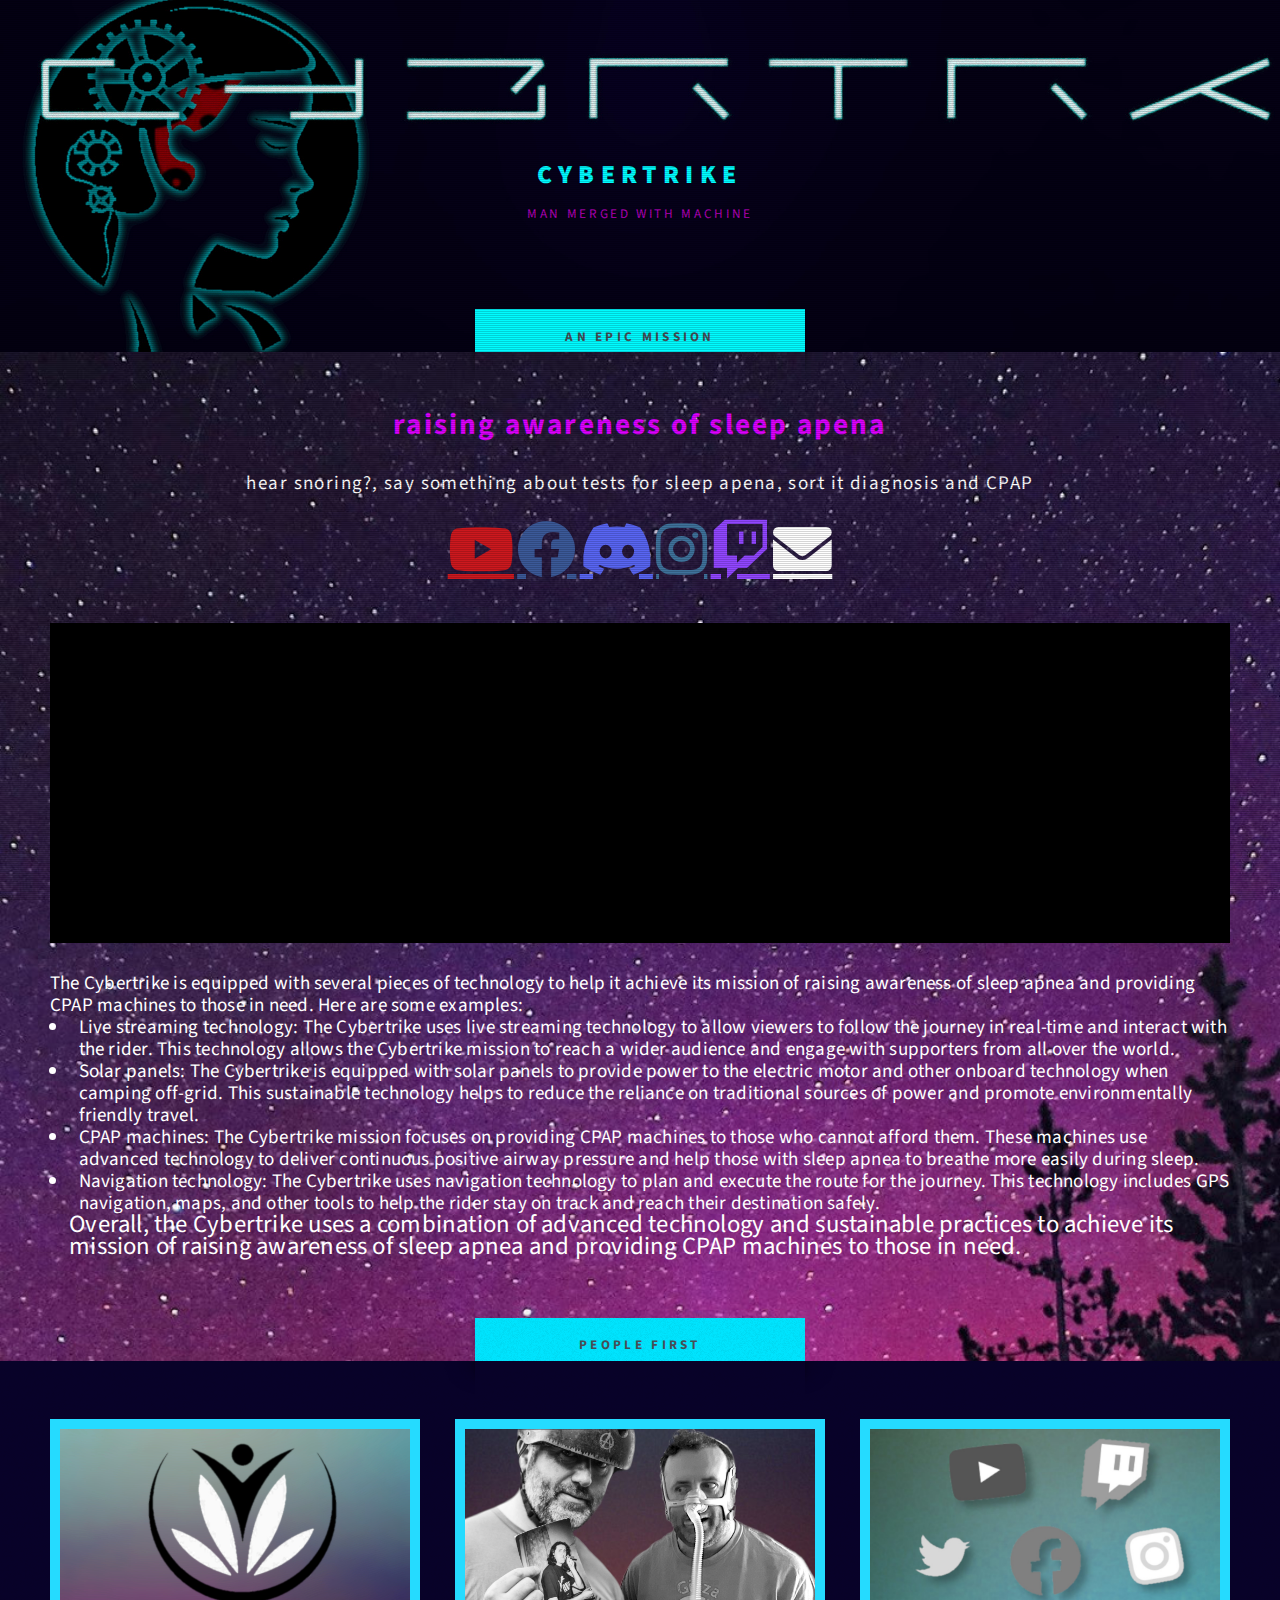
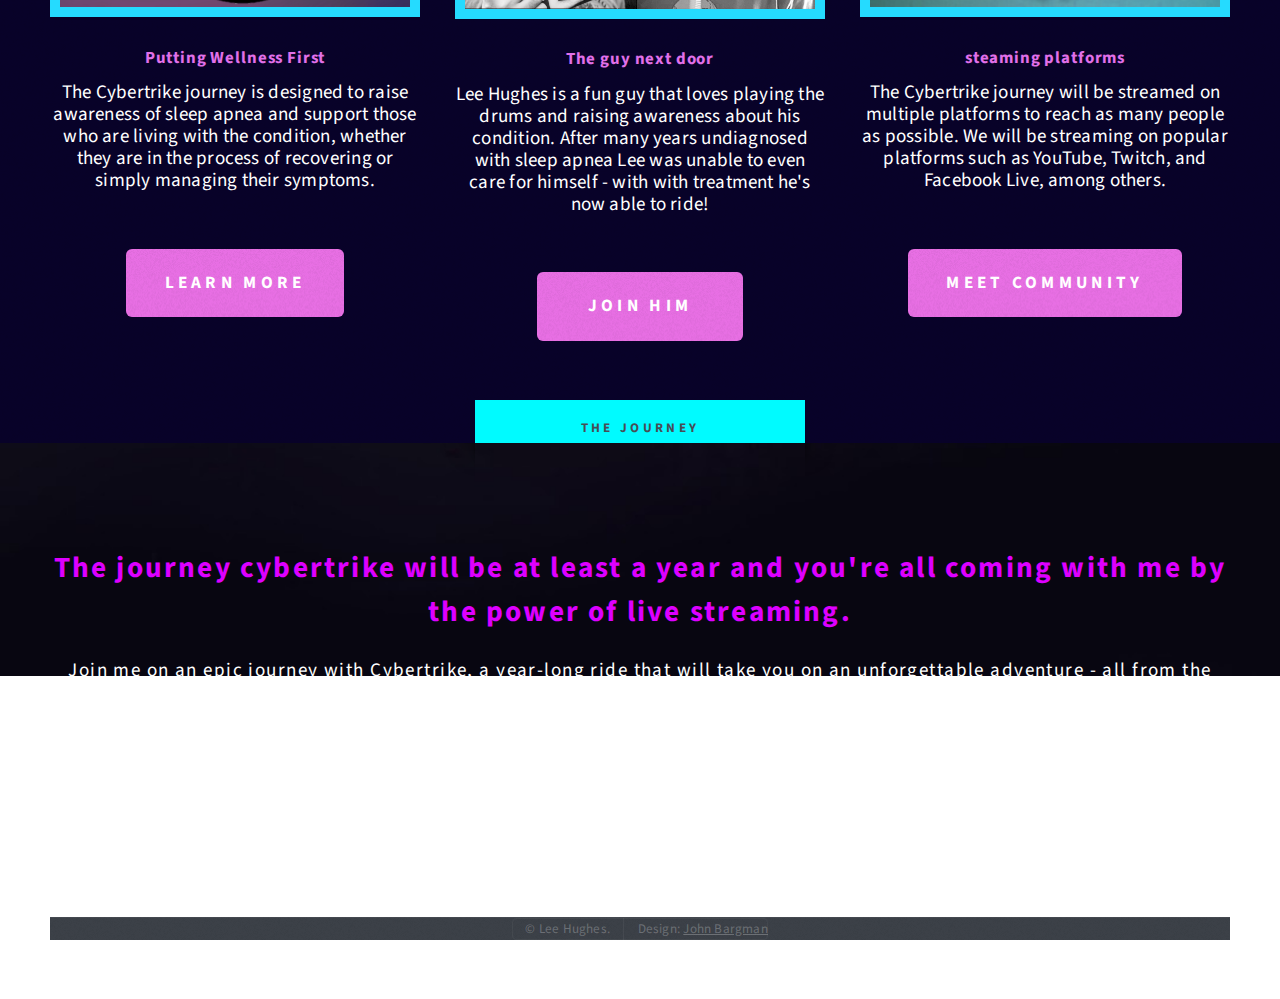
==== commit 6070a3d2: "updated and polished" ====
--- a/webroot/index.html
+++ b/webroot/index.html
@@ -9,32 +9,9 @@
 		<meta name="viewport" content="width=device-width, initial-scale=1, user-scalable=no" />
 		<link rel="stylesheet" href="assets/css/main.css" />
         <link rel="stylesheet" href="https://cdnjs.cloudflare.com/ajax/libs/font-awesome/6.0.0/css/all.min.css">
-        <style>
-            html:before {
-                content: " ";
-                display: block; position: fixed;
-                top: 0; left: 0; bottom: 0; right: 0;
-                background: linear-gradient(rgba(0,0,0,0) 50%, rgba(0,0,0,0.16) 50%);
-                z-index: 2;
-                background-size: 100% 2px, 3px 100%;
-                pointer-events: none;
-            }
-            .parallax {
-                /* The image used */
-                background-image: url("images/background.jpg");
-
-                /* Set a specific height */
-                min-height: 500px;
-
-                /* Create the parallax scrolling effect */
-                background-attachment: fixed;
-                background-position: center;
-                background-repeat: no-repeat;
-                background-size: cover;
-            }
-        </style>
+        <link rel="stylesheet" href="assets/css/custom.css" />
 	</head>
-	<body class="no-sidebar is-preload ">
+	<body class="no-sidebar is-preload parallax">
 		<div id="page-wrapper">
 
 			<!-- Header -->
@@ -47,7 +24,7 @@
 						</div>
 				</section>
 			<!-- Main -->
-				<div id="main" class="wrapper style2 parallax">
+				<div id="main" class="wrapper style2">
 					<div class="title">An Epic Mission</div>
 					<div class="container">
 						<!-- Content -->
@@ -62,18 +39,18 @@
                                                 <div class="row">
                                                     <div class="col-12 col-12-small">
                                                         <br />
-                                                            <a href="https://www.youtube.com/@cybertrike" class="fa-brands fa-youtube fa-5x">  </a> 
-                                                            <a href="https://www.facebook.com/cybertrike" class="fa-brands fa-facebook fa-5x"></a> 
-                                                            <a href="https://discord.com/invite/sbPcgVzc" class="fa-brands fa-discord fa-5x"></a> 
-                                                            <a href="https://instagram.com/cybertriker"   class="fa-brands fa-instagram fa-5x"></a> 
-                                                            <a href="https://www.twitch.tv/cybertriker"   class="fa-brands fa-twitch fa-5x"></a> 
-                                                            <a href="mailto:postmaster@cybertrike.org"    class="fa fa-envelope fa-5x"></a>
+                                                            <a href="https://www.youtube.com/@cybertrike" class="fa-brands fa-youtube fa-colored fa-4x">  </a>
+                                                            <a href="https://www.facebook.com/cybertrike" class="fa-brands fa-facebook fa-colored fa-4x"></a>
+                                                            <a href="https://discord.com/invite/sbPcgVzc" class="fa-brands fa-discord fa-colored fa-4x"></a>
+                                                            <a href="https://instagram.com/cybertriker"   class="fa-brands fa-instagram fa-colored fa-4x"></a>
+                                                            <a href="https://www.twitch.tv/cybertriker"   class="fa-brands fa-twitch fa-colored fa-4x"></a>
+                                                            <a href="mailto:postmaster@cybertrike.org"    class="fa fa-envelope fa-colored fa-4x"></a>
                                                     </div>
                                                 </div>
                                             </div>
                                         </div>
 									</header>
-                                    <a href="#" class="image featured" style="height:320px;overflow:hidden;">
+                                    <a href="#" class="image featured" style="width:100%;height:320px;overflow:hidden;background-color: #000;">
                                         <video no-controls loop muted autoplay style="width:600px;top:-10px;position:relative;display: block;margin-left: auto;margin-right: auto;">
                                             <source src="images/banner.mp4" type="video/mp4">
                                             <source src="images/banner.webm" type="video/webm">
@@ -81,11 +58,13 @@
                                         </video>
                                     </a>
 									<p>The Cybertrike is equipped with several pieces of technology to help it achieve its mission of raising awareness of sleep apnea and providing CPAP machines to those in need. Here are some examples:</p>
-                                    <p>Live streaming technology: The Cybertrike uses live streaming technology to allow viewers to follow the journey in real-time and interact with the rider. This technology allows the Cybertrike mission to reach a wider audience and engage with supporters from all over the world.</p>
-                                    <p>Solar panels: The Cybertrike is equipped with solar panels to provide power to the electric motor and other onboard technology when camping off-grid. This sustainable technology helps to reduce the reliance on traditional sources of power and promote environmentally friendly travel.</p>
-                                    <p>CPAP machines: The Cybertrike mission focuses on providing CPAP machines to those who cannot afford them. These machines use advanced technology to deliver continuous positive airway pressure and help those with sleep apnea to breathe more easily during sleep.</p>
-                                    <p>Navigation technology: The Cybertrike uses navigation technology to plan and execute the route for the journey. This technology includes GPS navigation, maps, and other tools to help the rider stay on track and reach their destination safely.</p>
-                                    <p>Overall, the Cybertrike uses a combination of advanced technology and sustainable practices to achieve its mission of raising awareness of sleep apnea and providing CPAP machines to those in need.</p>
+                                    <ul>
+                                        <li>Live streaming technology: The Cybertrike uses live streaming technology to allow viewers to follow the journey in real-time and interact with the rider. This technology allows the Cybertrike mission to reach a wider audience and engage with supporters from all over the world.</li>
+                                        <li>Solar panels: The Cybertrike is equipped with solar panels to provide power to the electric motor and other onboard technology when camping off-grid. This sustainable technology helps to reduce the reliance on traditional sources of power and promote environmentally friendly travel.</li>
+                                        <li>CPAP machines: The Cybertrike mission focuses on providing CPAP machines to those who cannot afford them. These machines use advanced technology to deliver continuous positive airway pressure and help those with sleep apnea to breathe more easily during sleep.</li>
+                                        <li>Navigation technology: The Cybertrike uses navigation technology to plan and execute the route for the journey. This technology includes GPS navigation, maps, and other tools to help the rider stay on track and reach their destination safely.</li>
+                                        <p>Overall, the Cybertrike uses a combination of advanced technology and sustainable practices to achieve its mission of raising awareness of sleep apnea and providing CPAP machines to those in need.</p>
+                                    </ul>
 								</article>
 							</div>
 
@@ -93,7 +72,7 @@
 				</div>
 
 			<!-- Highlights -->
-				<section id="highlights" class="wrapper style3">
+				<section id="highlights" class="wrapper style3 padding:0 0 0 0;">
 					<div class="title">People First</div>
 					<div class="container">
 						<div class="row aln-center">
@@ -103,7 +82,7 @@
 									<h3><a href="#">Putting Wellness First</a></h3>
 									<p>The Cybertrike journey is designed to raise awareness of sleep apnea and support those who are living with the condition, whether they are in the process of recovering or simply managing their symptoms.</p>
 									<ul class="actions">
-										<li><a href="#" class="button style1">Learn More</a></li>
+										<li><a href="https://www.facebook.com/cybertrike" class="button style1">Learn More</a></li>
 									</ul>
 								</section>
 							</div>
@@ -111,9 +90,9 @@
 								<section class="highlight">
 									<a href="#" class="image featured"><img src="images/pic03.jpg" alt="" /></a>
 									<h3><a href="#">The guy next door</a></h3>
-									<p>Lee Hughes is a fun guy that loves playing the drums and raising awareness about his condition.</p>
+									<p>Lee Hughes is a fun guy that loves playing the drums and raising awareness about his condition. After many years undiagnosed with sleep apnea Lee was unable to even care for himself - with with treatment he's now able to ride!</p>
 									<ul class="actions">
-										<li><a href="https://www.youtube.com/@cybertrike" class="button style1">Join him on youtube</a></li>
+										<li><a href="https://www.youtube.com/@cybertrike" class="button style1">Join him</a></li>
 									</ul>
 								</section>
 							</div>
@@ -123,7 +102,7 @@
 									<h3><a href="#">steaming platforms</a></h3>
 									<p>The Cybertrike journey will be streamed on multiple platforms to reach as many people as possible. We will be streaming on popular platforms such as YouTube, Twitch, and Facebook Live, among others.</p>
 									<ul class="actions">
-										<li><a href="#" class="button style1">Learn More</a></li>
+										<li><a href="https://discord.com/invite/sbPcgVzc" class="button style1">Meet Community</a></li>
 									</ul>
 								</section>
 							</div>
@@ -132,14 +111,14 @@
 				</section>
 
 			<!-- Footer -->
-				<section id="footer" class="wrapper parallax">
+				<section id="footer" class="wrapper">
 					<div class="title">The journey</div>
 					<div class="container">
 						<header class="style1">
 							<h2>The journey cybertrike will be at least a year and you're all coming with me by the power of live streaming.</h2>
 							<p>Join me on an epic journey with Cybertrike, a year-long ride that will take you on an unforgettable adventure - all from the comfort of your own home! Through the power of live streaming, you'll be able to experience every moment of this incredible journey as we raise awareness for obstructive sleep apnea and provide life-changing equipment to those in need. Whether you're a sleep apnea sufferer, a supporter of the cause, or just someone looking for an adventure, Cybertrike has something for everyone. So buckle up and join us on this incredible journey - together, we can make a difference!</p>
 						</header>
-						<div id="copyright">
+						<div id="copyright" style="padding-top:0;">
 							<ul>
 								<li>&copy; Lee Hughes.</li><li>Design: <a href="mailto:darthpjb@gmail.com">John Bargman</a></li>
 							</ul>
--- a/webroot/assets/css/main.css
+++ b/webroot/assets/css/main.css
@@ -178,7 +178,7 @@
 	}
 
 	p, ul, ol, dl, table, blockquote, form {
-		margin-bottom: 2em;
+		font-size: 1.3em;
 	}
 
 /* Container */
@@ -1679,7 +1679,7 @@
 		input[type="reset"].style1,
 		button.style1,
 		.button.style1 {
-			background: #e97770 url("images/overlay.png");
+			background: #e970e5 url("images/overlay.png");
 			color: #fff;
 		}
 
@@ -1759,6 +1759,7 @@
 
 		ul li {
 			padding-left: 0.5em;
+            font-size:1em;
 		}
 
 		ul.style2 {
@@ -1966,6 +1967,7 @@
 	}
 
 		.wrapper .title {
+            background-color: #00fbff;
 			position: absolute;
 			top: 0;
 			left: 50%;
@@ -2032,16 +2034,16 @@
 			}
 
 		.wrapper.style3 {
-			background: #f3f3f3 url("images/overlay.png");
+			background: #09032a url("images/overlay.png");
 		}
 
 			.wrapper.style3 .title {
-				background: #f3f3f3 url("images/overlay.png");
+				background: #00e5ff url("images/overlay.png");
 				color: #484d55;
 			}
 
 			.wrapper.style3 .image {
-				border: solid 10px #fff;
+				border: solid 10px rgb(37, 219, 255);
 			}
 
 /* Page Wrapper */
@@ -2098,14 +2100,13 @@
 		#logo h1 {
 			font-weight: 900;
 			text-transform: uppercase;
-			color: #fff;
+            color: #00fbff;
 			font-size: 2em;
 			letter-spacing: 0.25em;
 		}
 
 		#logo p {
-			color: #eee;
-			color: rgba(255, 255, 255, 0.5);
+			color : rgba(255, 0, 255, 0.7);
 			text-transform: uppercase;
 			margin: 1.25em 0 0 0;
 			display: block;
@@ -2267,7 +2268,7 @@
 	}
 
 		#highlights .highlight h3 {
-			color: #e97770;
+			color: #e170e9;
 			margin: 0 0 0.75em 0;
 			font-size: 1.15em;
 			letter-spacing: 0.05em;
@@ -2284,9 +2285,6 @@
 		padding-bottom: 6em;
 	}
 
-		#footer h1, #footer h2, #footer h3, #footer h4, #footer h5, #footer h6, #footer strong, #footer b, #footer a {
-			color: rgb(255, 0, 238);
-		}
 
 		#footer hr {
 			border-top-color: #333;
@@ -2345,8 +2343,8 @@
 			}
 
 		#footer .title {
-			background: #282b34 url("images/overlay.png");
-			color: #eee;
+			
+			color:#484d55
 		}
 
 		#footer header.style1 {
@@ -2356,7 +2354,7 @@
 		}
 
 			#footer header.style1 h2 {
-                color: rgb(255, 0, 238);
+                color:#dd00ff;
 			}
 
 			#footer header.style1 .p {
@@ -2379,7 +2377,6 @@
 
 	#copyright {
 		text-align: center;
-		padding-top: 6em;
 		margin-top: 6em;
 		border-top: solid 1px rgba(255, 255, 255, 0.05);
         background: #3d4249 url("images/overlay.png");
@@ -2391,7 +2388,7 @@
 			box-shadow: inset 0px 0px 1px 1px rgba(255, 255, 255, 0.05);
 			color: #aaa;
 			color: rgba(255, 255, 255, 0.25);
-			padding: 0.75em 2em;
+
 			font-size: 0.9em;
 		}
 
--- a/webroot/assets/css/custom.css
+++ b/webroot/assets/css/custom.css
@@ -0,0 +1,29 @@
+html:before {
+    content: " ";
+    display: block; position: fixed;
+    top: 0; left: 0; bottom: 0; right: 0;
+    background: linear-gradient(rgba(0,0,0,0) 50%, rgba(0,0,0,0.16) 50%);
+    z-index: 2;
+    background-size: 100% 2px, 3px 100%;
+    pointer-events: none;
+}
+.parallax {
+    /* The image used */
+    background-image: url("../../images/background.jpg");
+
+    /* Set a specific height */
+    min-height: 500px;
+
+    /* Create the parallax scrolling effect */
+    background-attachment: fixed;
+    background-position:top;
+    background-repeat: no-repeat;
+    background-size: cover;
+}
+.fa-facebook.fa-colored, .fa-facebook-f.fa-colored, .fa-facebook-official.fa-colored, .fa-facebook-square.fa-colored { color: #3b5998; }
+.fa-instagram.fa-colored { color: #3f729b; }
+.fa-twitter.fa-colored, .fa-twitter-square.fa-colored { color: #55acee; }
+.fa-youtube.fa-colored, .fa-youtube-play.fa-colored, .fa-youtube-square.fa-colored { color: #cc181e; }
+.fa-envelope.fa-colored { color: #fff; }
+.fa-discord.fa-colored { color: #5865f2; }
+.fa-twitch.fa-colored { color: #9146ff; }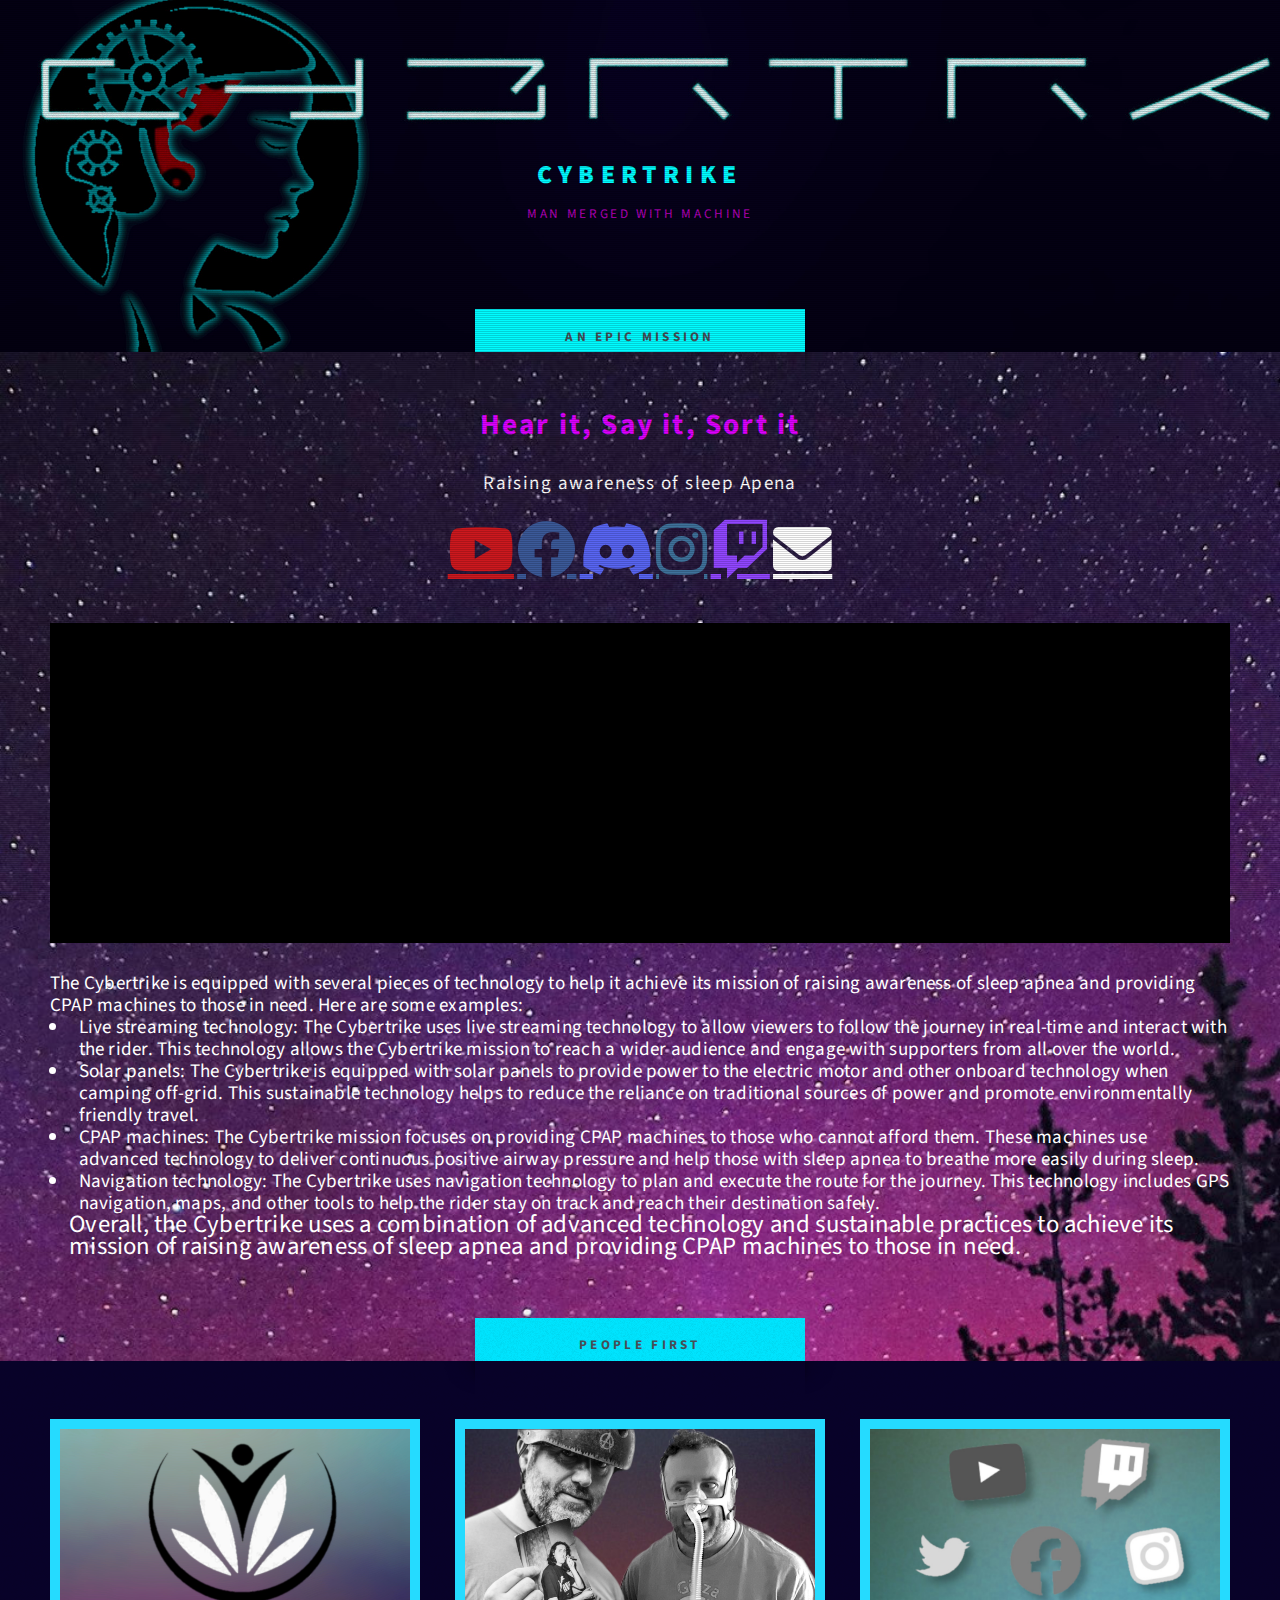
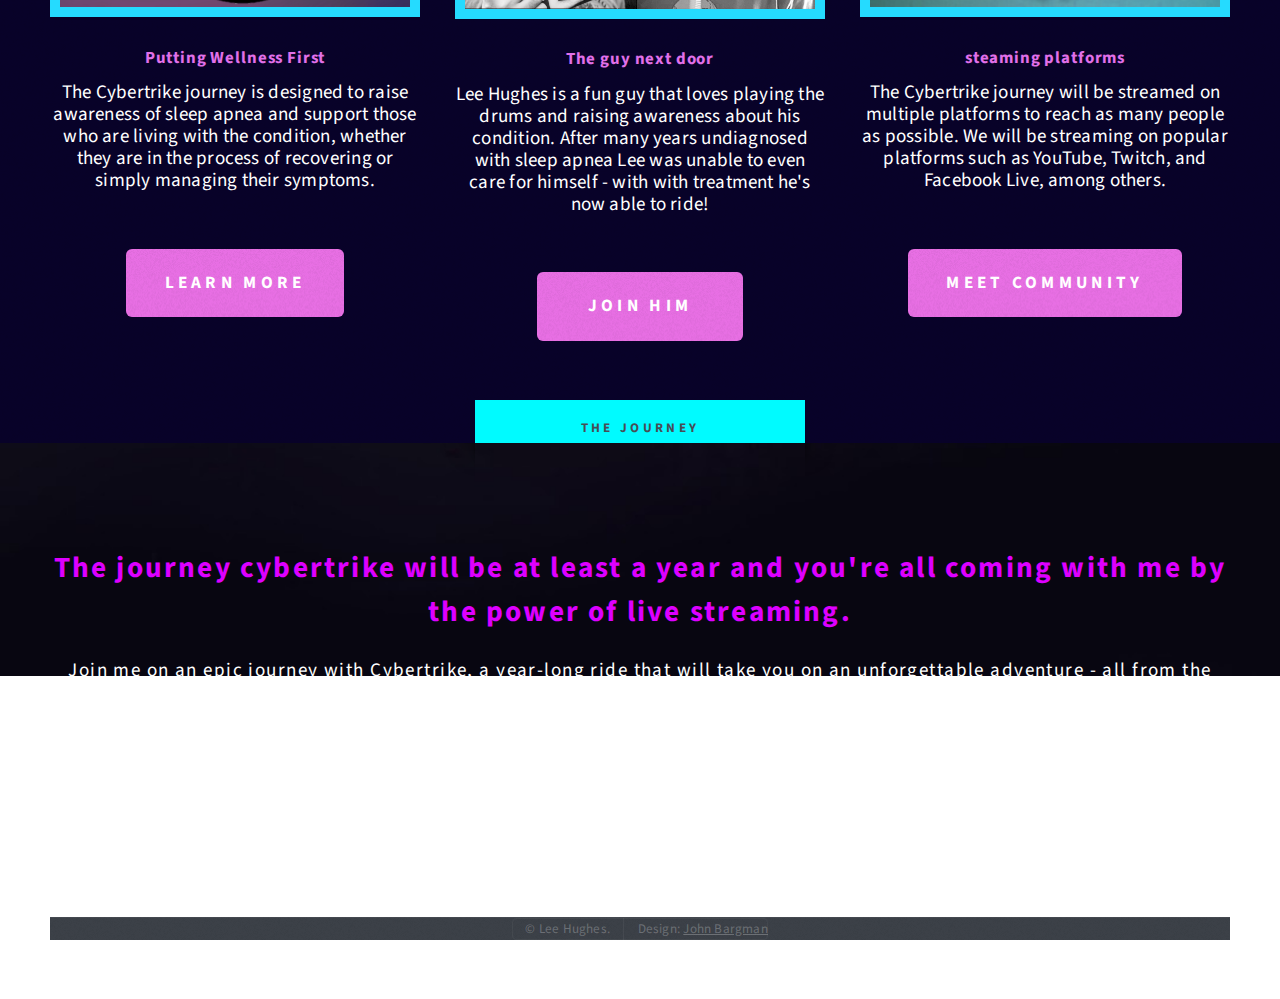
==== commit d69cd249: "Pushing some minor changes" ====
--- a/webroot/index.html
+++ b/webroot/index.html
@@ -31,8 +31,8 @@
 							<div id="content">
 								<article class="box post">
 									<header class="style1">
-										<h2> raising awareness of sleep apena </h2>
-										<p> hear snoring?, say something about tests for sleep apena, sort it diagnosis and CPAP</p>
+										<h2> Hear it, Say it, Sort it </h2>
+										<p>Raising awareness of sleep Apena </p>
                                         <div class="row">
                                             <div class="col-6 col-12-medium" style="margin-left: auto;margin-right: auto;">
                                                 <!-- Contact -->
--- a/webroot/assets/css/main.css
+++ b/webroot/assets/css/main.css
@@ -1662,7 +1662,7 @@
 		input[type="reset"]:hover,
 		button:hover,
 		.button:hover {
-			background-color: #f98780;
+			background-color: #a600ff;
 		}
 
 		input[type="button"].large,
@@ -1688,7 +1688,7 @@
 			input[type="reset"].style1:hover,
 			button.style1:hover,
 			.button.style1:hover {
-				background-color: #f98780;
+				background-color: #a600ff;
 			}
 
 			input[type="button"].style1:active,
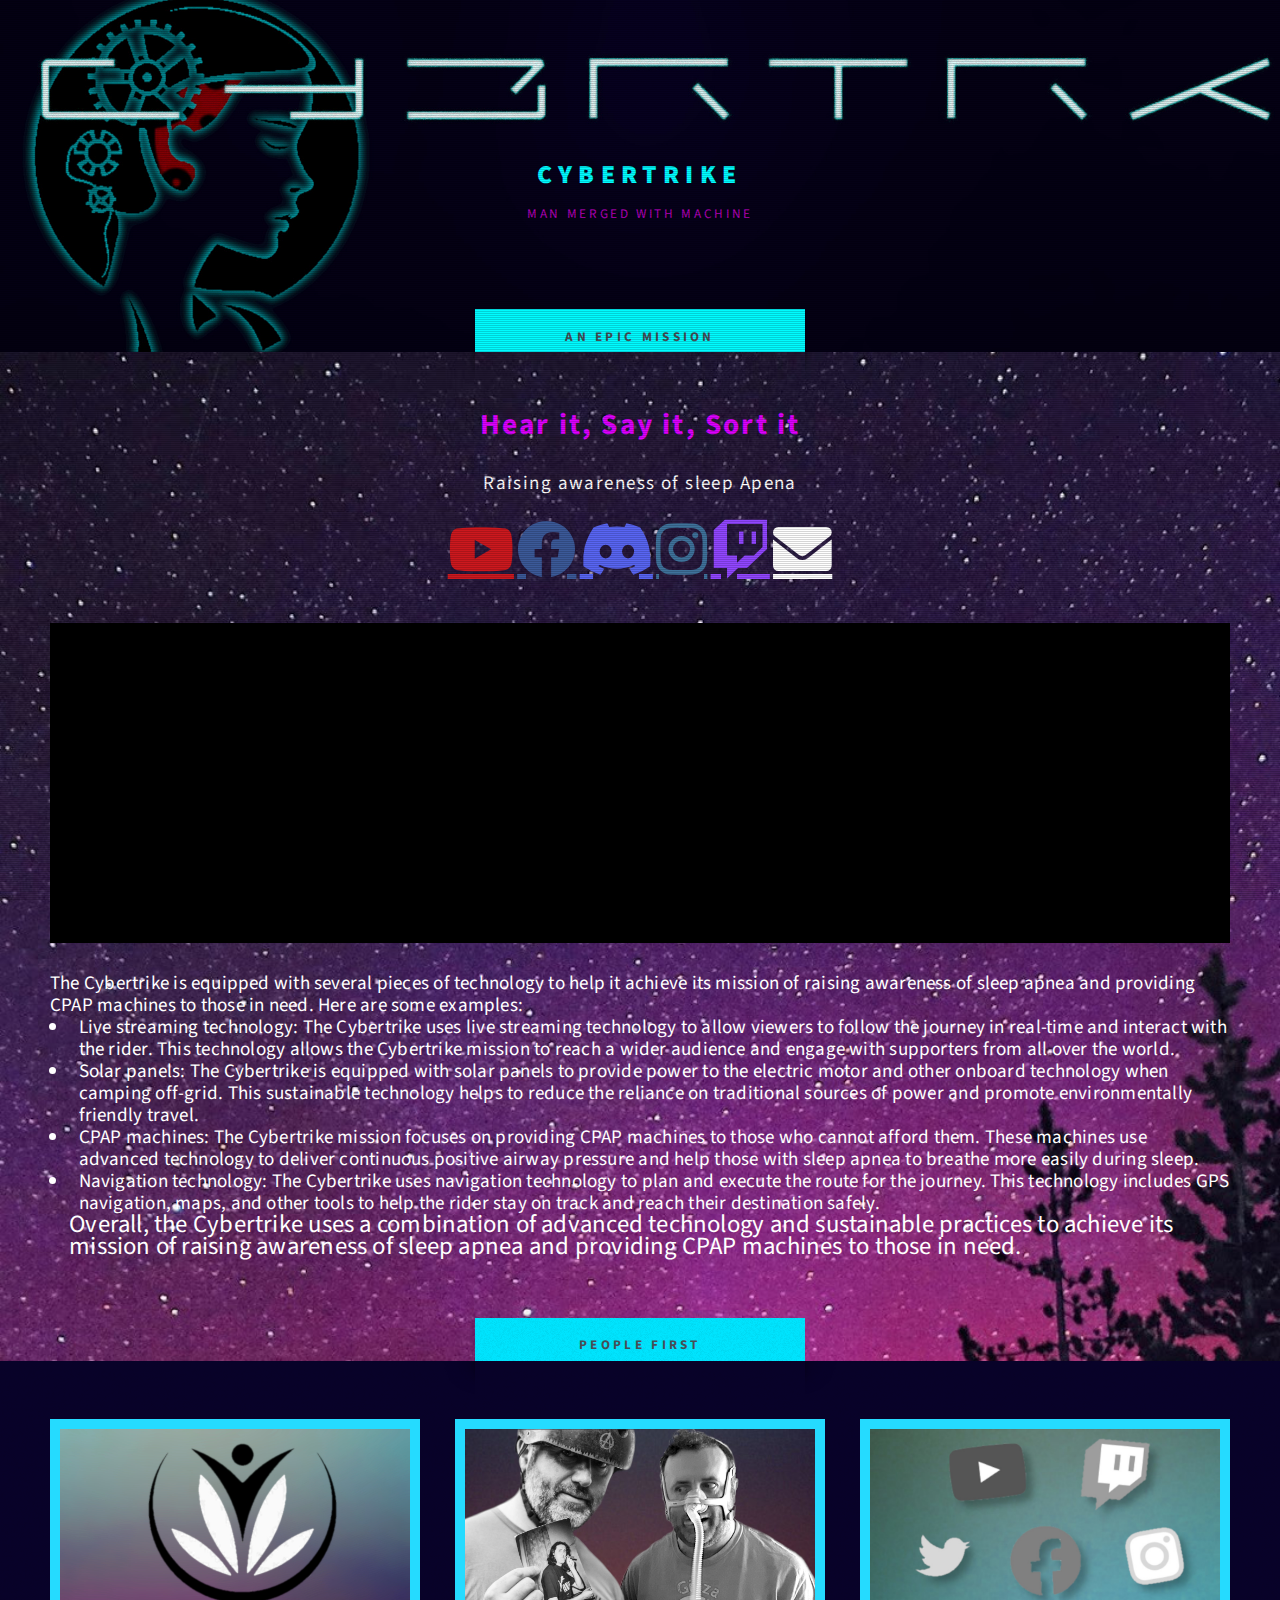
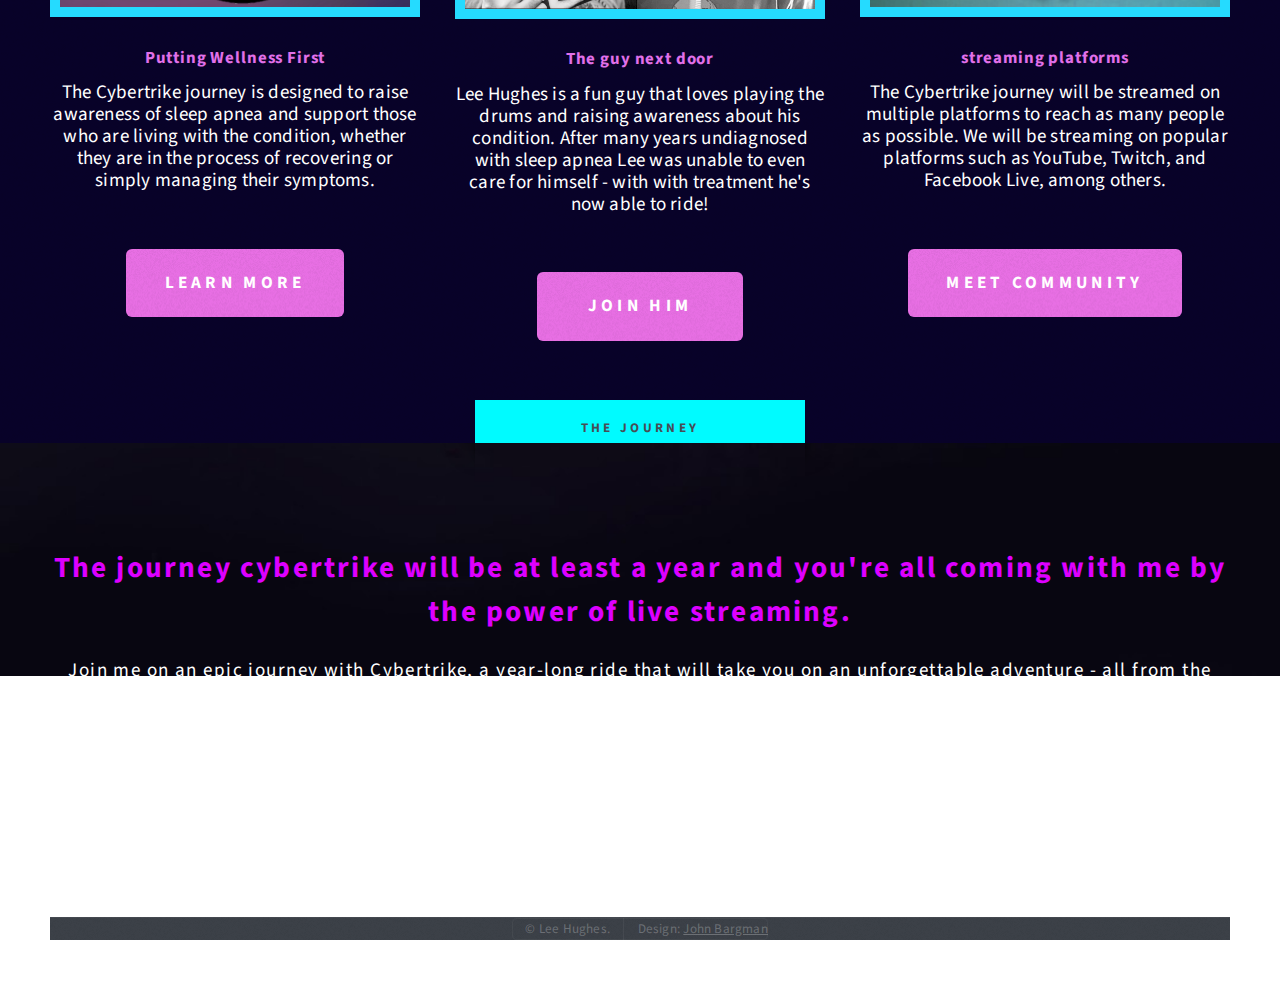
==== commit 9a8e3b34: "corrected spelling" ====
--- a/webroot/index.html
+++ b/webroot/index.html
@@ -99,7 +99,7 @@
 							<div class="col-4 col-12-medium">
 								<section class="highlight">
 									<a href="#" class="image featured"><img src="images/pic04.jpg" alt="" /></a>
-									<h3><a href="#">steaming platforms</a></h3>
+									<h3><a href="#">streaming platforms</a></h3>
 									<p>The Cybertrike journey will be streamed on multiple platforms to reach as many people as possible. We will be streaming on popular platforms such as YouTube, Twitch, and Facebook Live, among others.</p>
 									<ul class="actions">
 										<li><a href="https://discord.com/invite/sbPcgVzc" class="button style1">Meet Community</a></li>
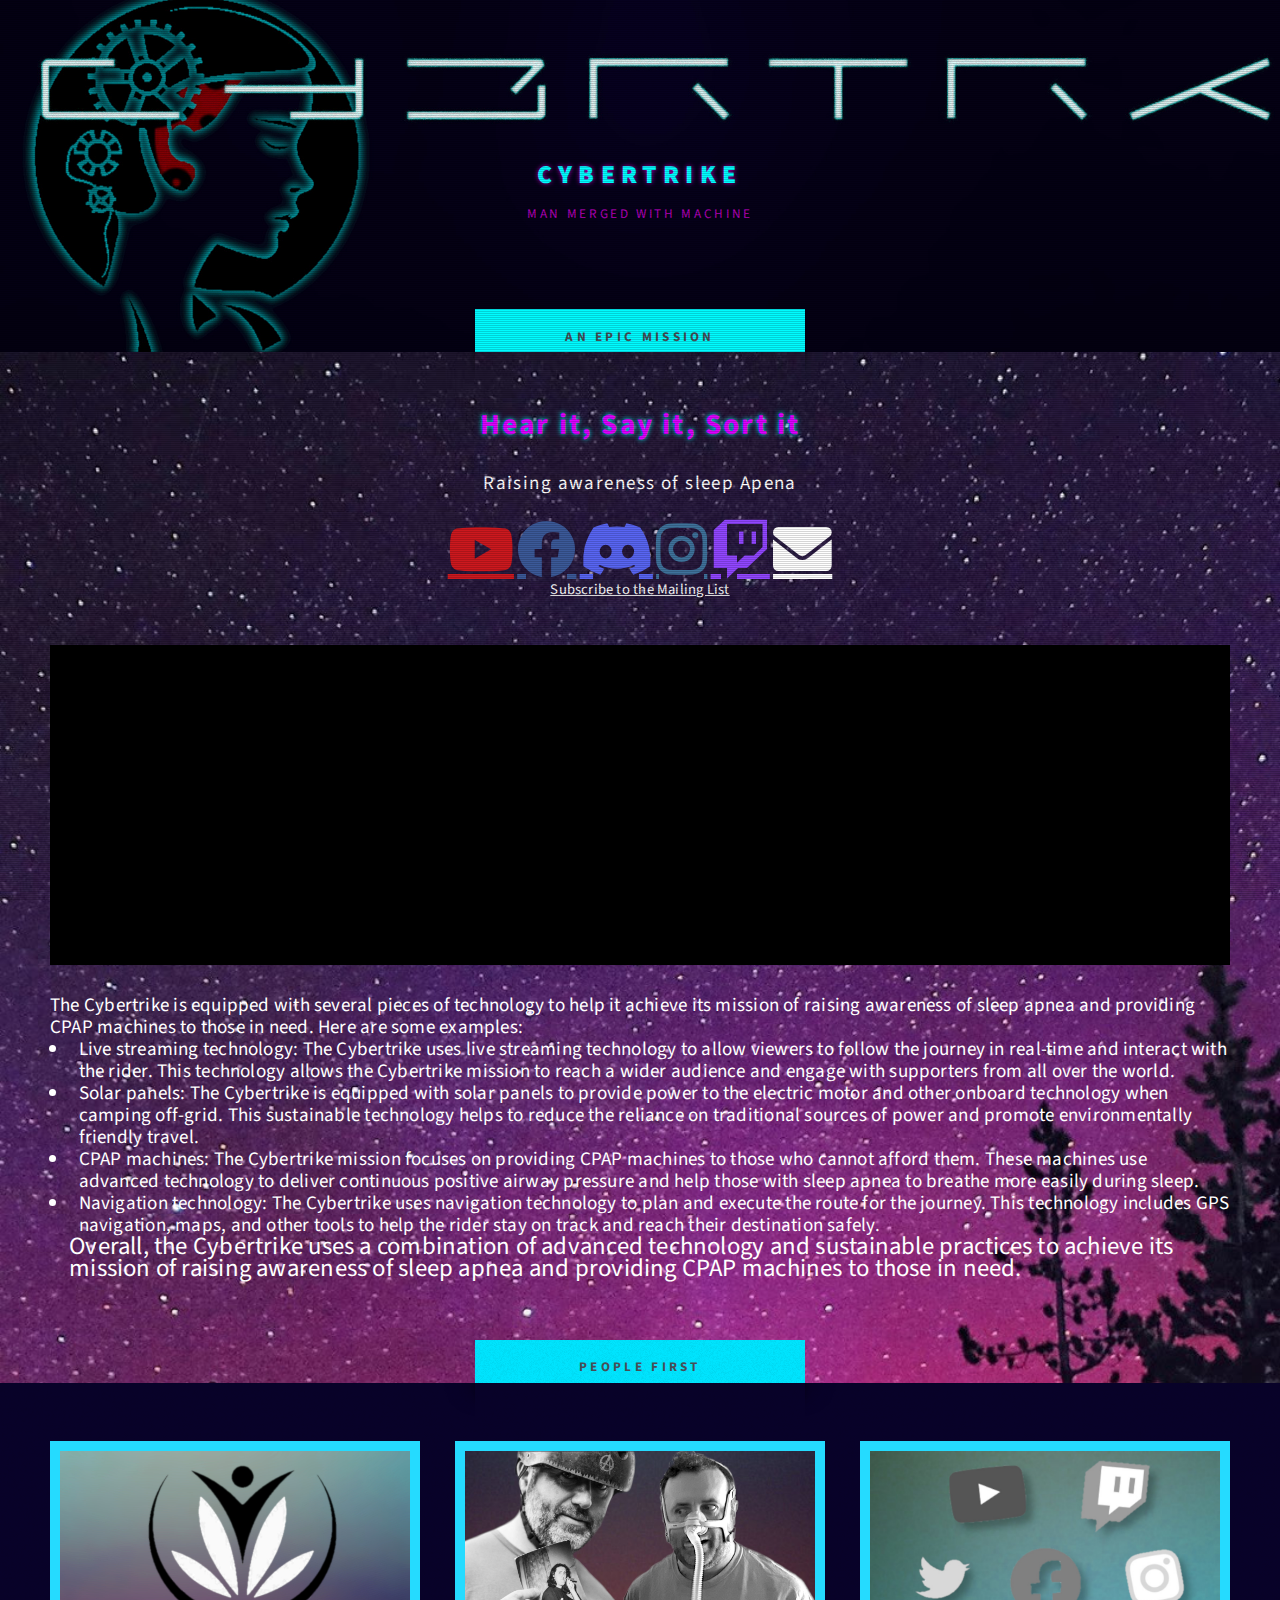
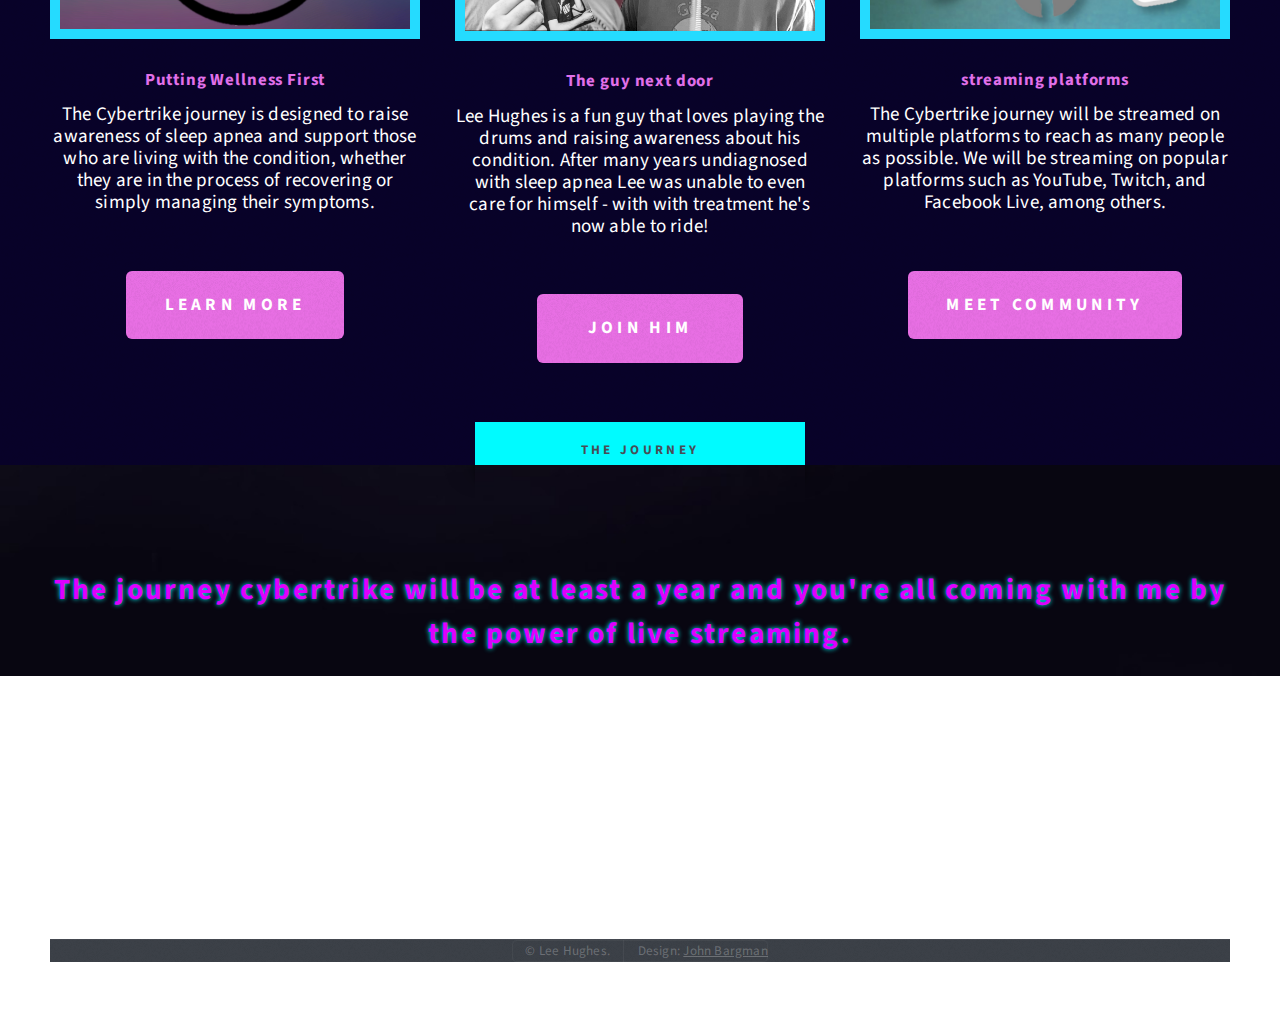
==== commit a575af5a: "updated site with better text colours and mailinglist" ====
--- a/webroot/index.html
+++ b/webroot/index.html
@@ -46,6 +46,7 @@
                                                             <a href="https://www.twitch.tv/cybertriker"   class="fa-brands fa-twitch fa-colored fa-4x"></a>
                                                             <a href="mailto:postmaster@cybertrike.org"    class="fa fa-envelope fa-colored fa-4x"></a>
                                                     </div>
+                                                    <a href="mailto:cybertrike@freelists.org" style="margin-left: auto;margin-right: auto;position:relative; padding-top:0px; color:#fff">Subscribe to the Mailing List</a>
                                                 </div>
                                             </div>
                                         </div>
--- a/webroot/assets/css/main.css
+++ b/webroot/assets/css/main.css
@@ -1468,6 +1468,7 @@
 			font-size: 2em;
 			letter-spacing: 0.075em;
 			line-height: 1.5em;
+            text-shadow: 0px 0px 5px #00fbff;
 		}
 
 		header.style1 p {
@@ -2101,7 +2102,8 @@
 			font-weight: 900;
 			text-transform: uppercase;
             color: #00fbff;
-			font-size: 2em;
+            text-shadow: 0px 0px 5px  rgba(255, 0, 255, 0.7);
+			font-size: 4em;
 			letter-spacing: 0.25em;
 		}
 
@@ -2355,6 +2357,7 @@
 
 			#footer header.style1 h2 {
                 color:#dd00ff;
+                text-shadow: 0px 0px 5px #00fbff;
 			}
 
 			#footer header.style1 .p {
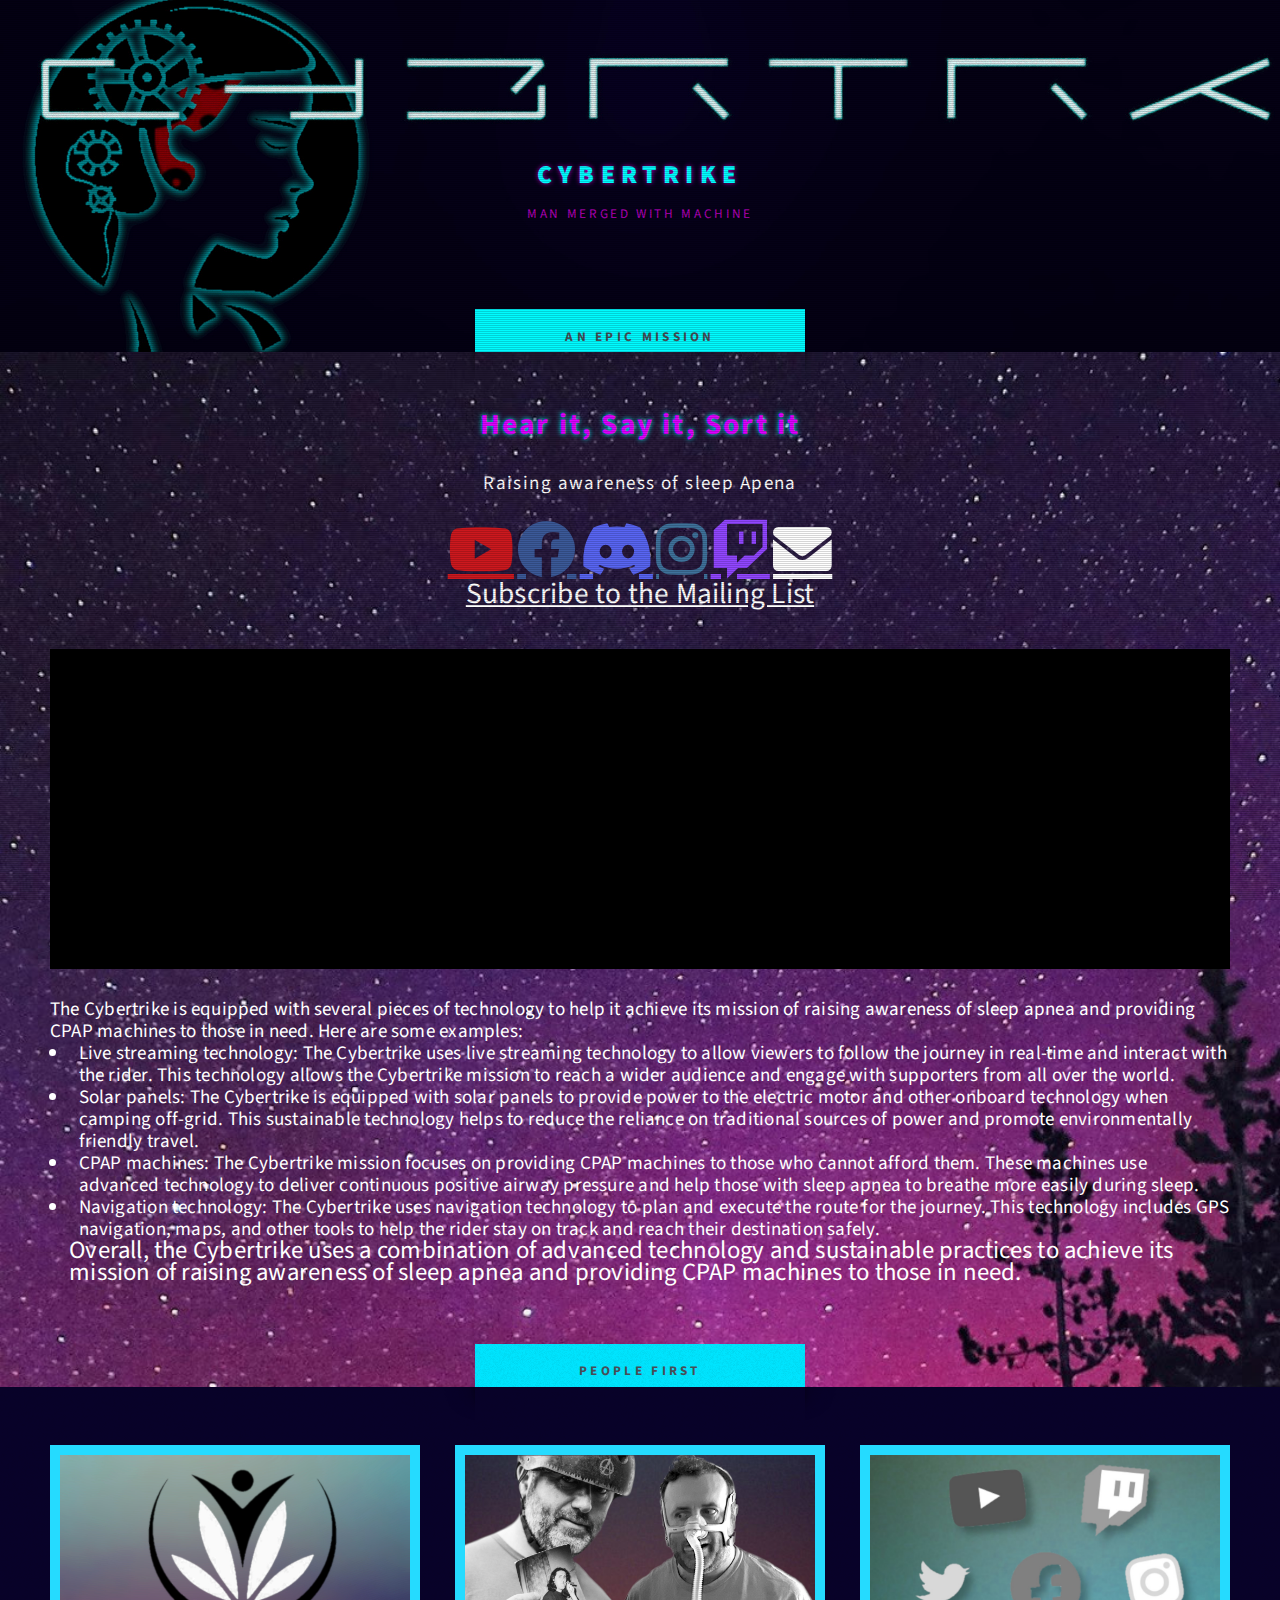
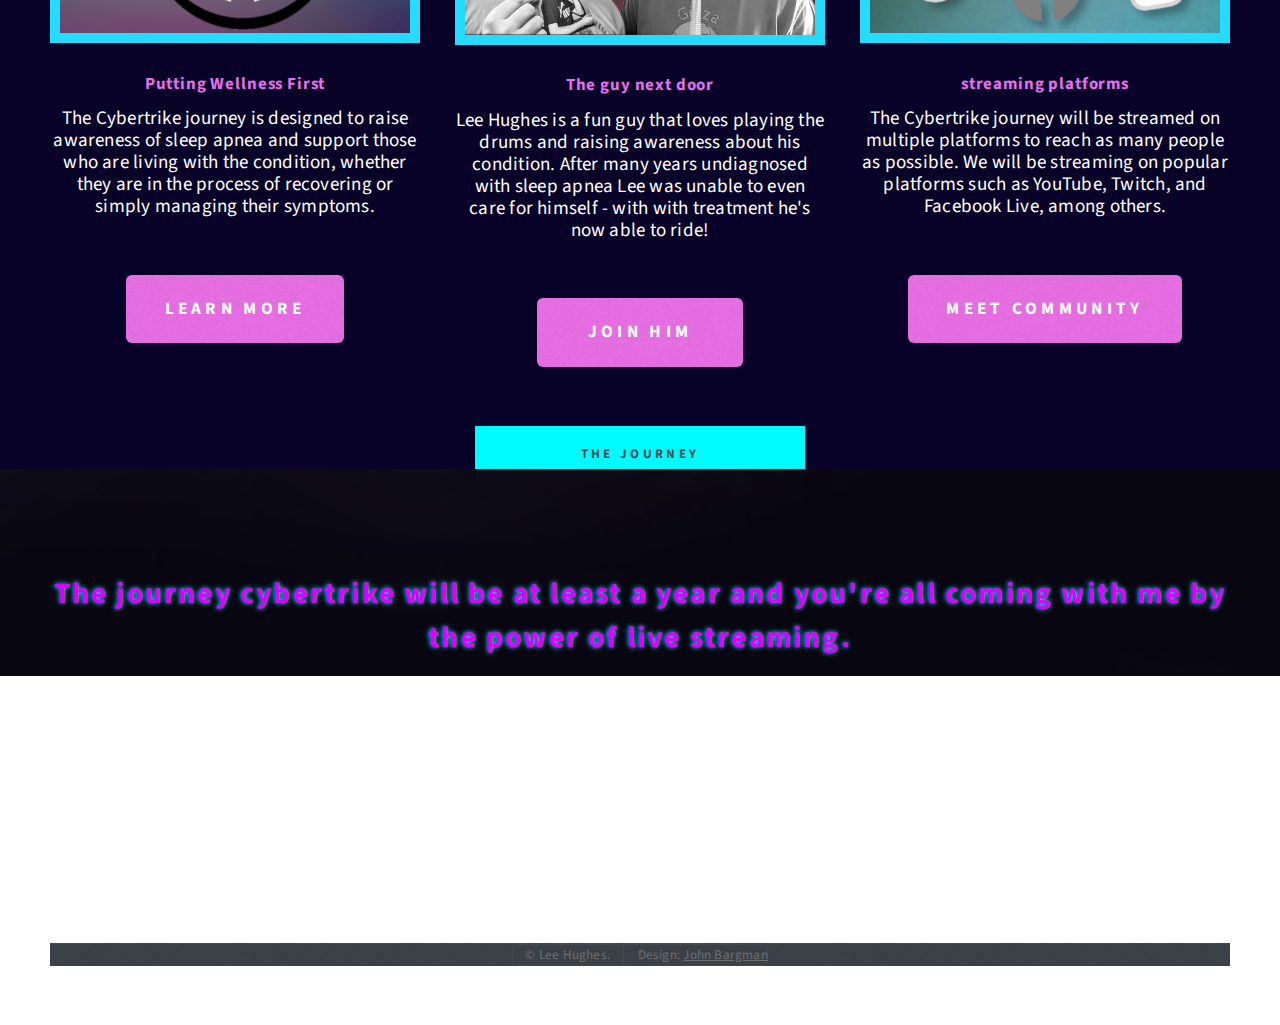
==== commit fe27e28e: "updated link, much clear, good" ====
--- a/webroot/index.html
+++ b/webroot/index.html
@@ -46,7 +46,7 @@
                                                             <a href="https://www.twitch.tv/cybertriker"   class="fa-brands fa-twitch fa-colored fa-4x"></a>
                                                             <a href="mailto:postmaster@cybertrike.org"    class="fa fa-envelope fa-colored fa-4x"></a>
                                                     </div>
-                                                    <a href="mailto:cybertrike@freelists.org" style="margin-left: auto;margin-right: auto;position:relative; padding-top:0px; color:#fff">Subscribe to the Mailing List</a>
+                                                    <a href="mailto:cybertrike@freelists.org" style="font-size:2em;margin-left: auto;margin-right: auto;position:relative; padding-top:4px; color:#fff">Subscribe to the Mailing List</a>
                                                 </div>
                                             </div>
                                         </div>
